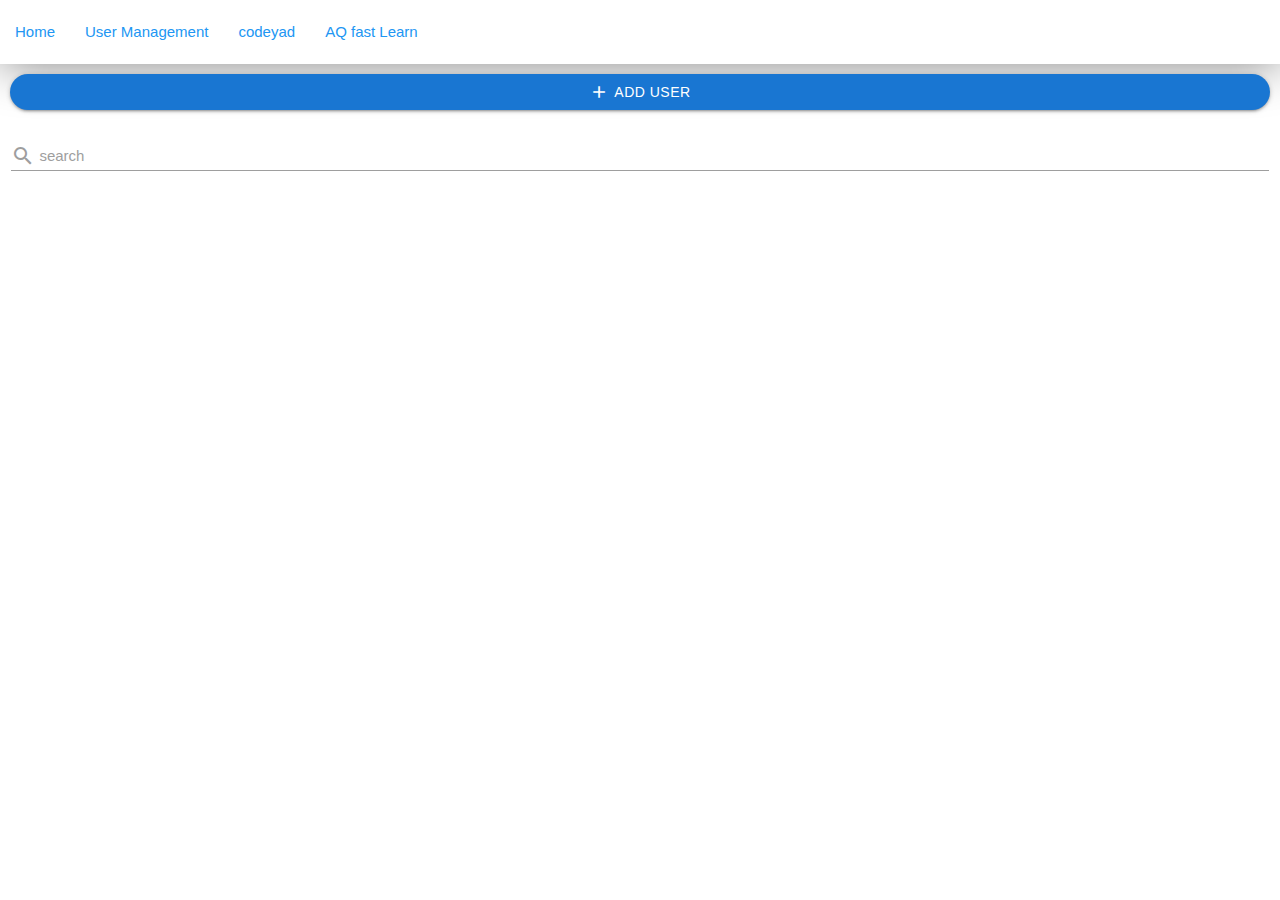
==== users.html @ d87910db "15 may 24" ====
<!DOCTYPE html>
<html lang="en">
<head>
    <meta charset="UTF-8">
    <meta name="viewport" content="width=device-width, initial-scale=1.0">
    <title>my project</title>
    <link rel="stylesheet" href="/assets/materialize/css/materialize.min.css">
    <link rel="stylesheet" href="/assets/css/util.css">
    <link href="https://fonts.googleapis.com/icon?family=Material+Icons" rel="stylesheet">
    <link rel="stylesheet" href="/assets/css/style.css">
</head>
<body>

<!-- ----navbar section ---start------ -->

    <nav class="white z-depth-0 top_navbar">
        <div class="nav-wrapper">
          <a href="#!" class="blue-text hide-on-med-and-up">User Management</a>
          <a href="#" data-target="mobile-demo" class="sidenav-trigger blue-text" ><i class="material-icons">menu</i></a>
          <ul class=" hide-on-med-and-down">
            <li><a href="/" class="blue-text">Home</a></li>
            <li><a href="/users.html" class="blue-text">User Management</a></li>
            <li><a href="https://codeyad.com" class="blue-text">codeyad</a></li>
            <li><a href="https://github.com/shaghayeghvsii/test1" class="blue-text">AQ fast Learn</a></li>
          </ul>
        </div>
      </nav>
    
      <ul class="sidenav" id="mobile-demo">
        <li><div class="user-view">
          <div class="background">
            <img src="/assets/img/office.jpeg" class="w-full">
          </div>
          <a ><img class="circle" src="/assets/img/shaghayegh.jpg"></a>
          <a ><span class="white-text name">shaghayegh veisi</span></a>
          <a ><span class="white-text email">shaghayegh.vsii@gmail.com</span></a>
        </div>
      </li>
        <li><a href="#!"><i class="material-icons">attachment</i>AQ Fast learn</a></li>
        <li><a href="https://codeyad.com"><i class="material-icons">attachment</i>Codeyad</a></li>
        <li><a href="#!">Second Link</a></li>
        <li><div class="divider"></div></li>
        <li><a class="subheader">pages:</a></li>
        <li><a class="waves-effect" href="#!">Home</a></li>
        <li><a class="waves-effect" href="/users.html">User</a></li>
      </ul>

<!-- ----navbar section ---end------ -->



<!-- ----content section ---start------ -->

<section id="top_actions_section">

    <!-- ---add button--- -->

    <div class="p-l-10 p-r-10 p-t-10">
        <button class="waves-effect waves-light btn blue darken-2 p-l-30 p-r-30 w-full rounded_pill flex-c">
            <i class="material-icons m-r-5">add</i>
            Add User
        </button>
    </div>

    <!-- ----search section---- -->
    
    <div class="row">
        <div class="input-field col s12">
            <input id="search" type="text" class="validate">
            <label for="search">
                <i class="material-icons pos-relative top-7">search</i>
                search
            </label> 
        </div>
    </div>

</section>

<!-- ----content section ---end------ -->


    <script src="/assets/materialize/js/materialize.min.js"></script>
    <script src="/assets/js/main.js"></script>
</body>
</html>
---- assets/css/util.css ----
/*[ FONT SIZE ]
///////////////////////////////////////////////////////////
*/
.f-bold{font-weight: bold;}
.fs-1 {font-size: 1px;}
.fs-2 {font-size: 2px;}
.fs-3 {font-size: 3px;}
.fs-4 {font-size: 4px;}
.fs-5 {font-size: 5px;}
.fs-6 {font-size: 6px;}
.fs-7 {font-size: 7px;}
.fs-8 {font-size: 8px;}
.fs-9 {font-size: 9px;}
.fs-10 {font-size: 10px;}
.fs-11 {font-size: 11px;}
.fs-12 {font-size: 12px;}
.fs-13 {font-size: 13px;}
.fs-14 {font-size: 14px;}
.fs-15 {font-size: 15px;}
.fs-16 {font-size: 16px;}
.fs-17 {font-size: 17px;}
.fs-18 {font-size: 18px;}
.fs-19 {font-size: 19px;}
.fs-20 {font-size: 20px;}
.fs-21 {font-size: 21px;}
.fs-22 {font-size: 22px;}
.fs-23 {font-size: 23px;}
.fs-24 {font-size: 24px;}
.fs-25 {font-size: 25px;}
.fs-26 {font-size: 26px;}
.fs-27 {font-size: 27px;}
.fs-28 {font-size: 28px;}
.fs-29 {font-size: 29px;}
.fs-30 {font-size: 30px;}
.fs-31 {font-size: 31px;}
.fs-32 {font-size: 32px;}
.fs-33 {font-size: 33px;}
.fs-34 {font-size: 34px;}
.fs-35 {font-size: 35px;}
.fs-36 {font-size: 36px;}
.fs-37 {font-size: 37px;}
.fs-38 {font-size: 38px;}
.fs-39 {font-size: 39px;}
.fs-40 {font-size: 40px;}
.fs-41 {font-size: 41px;}
.fs-42 {font-size: 42px;}
.fs-43 {font-size: 43px;}
.fs-44 {font-size: 44px;}
.fs-45 {font-size: 45px;}
.fs-46 {font-size: 46px;}
.fs-47 {font-size: 47px;}
.fs-48 {font-size: 48px;}
.fs-49 {font-size: 49px;}
.fs-50 {font-size: 50px;}
.fs-51 {font-size: 51px;}
.fs-52 {font-size: 52px;}
.fs-53 {font-size: 53px;}
.fs-54 {font-size: 54px;}
.fs-55 {font-size: 55px;}
.fs-56 {font-size: 56px;}
.fs-57 {font-size: 57px;}
.fs-58 {font-size: 58px;}
.fs-59 {font-size: 59px;}
.fs-60 {font-size: 60px;}
.fs-61 {font-size: 61px;}
.fs-62 {font-size: 62px;}
.fs-63 {font-size: 63px;}
.fs-64 {font-size: 64px;}
.fs-65 {font-size: 65px;}
.fs-66 {font-size: 66px;}
.fs-67 {font-size: 67px;}
.fs-68 {font-size: 68px;}
.fs-69 {font-size: 69px;}
.fs-70 {font-size: 70px;}
.fs-71 {font-size: 71px;}
.fs-72 {font-size: 72px;}
.fs-73 {font-size: 73px;}
.fs-74 {font-size: 74px;}
.fs-75 {font-size: 75px;}
.fs-76 {font-size: 76px;}
.fs-77 {font-size: 77px;}
.fs-78 {font-size: 78px;}
.fs-79 {font-size: 79px;}
.fs-80 {font-size: 80px;}
.fs-81 {font-size: 81px;}
.fs-82 {font-size: 82px;}
.fs-83 {font-size: 83px;}
.fs-84 {font-size: 84px;}
.fs-85 {font-size: 85px;}
.fs-86 {font-size: 86px;}
.fs-87 {font-size: 87px;}
.fs-88 {font-size: 88px;}
.fs-89 {font-size: 89px;}
.fs-90 {font-size: 90px;}
.fs-91 {font-size: 91px;}
.fs-92 {font-size: 92px;}
.fs-93 {font-size: 93px;}
.fs-94 {font-size: 94px;}
.fs-95 {font-size: 95px;}
.fs-96 {font-size: 96px;}
.fs-97 {font-size: 97px;}
.fs-98 {font-size: 98px;}
.fs-99 {font-size: 99px;}
.fs-100 {font-size: 100px;}
.fs-101 {font-size: 101px;}
.fs-102 {font-size: 102px;}
.fs-103 {font-size: 103px;}
.fs-104 {font-size: 104px;}
.fs-105 {font-size: 105px;}
.fs-106 {font-size: 106px;}
.fs-107 {font-size: 107px;}
.fs-108 {font-size: 108px;}
.fs-109 {font-size: 109px;}
.fs-110 {font-size: 110px;}
.fs-111 {font-size: 111px;}
.fs-112 {font-size: 112px;}
.fs-113 {font-size: 113px;}
.fs-114 {font-size: 114px;}
.fs-115 {font-size: 115px;}
.fs-116 {font-size: 116px;}
.fs-117 {font-size: 117px;}
.fs-118 {font-size: 118px;}
.fs-119 {font-size: 119px;}
.fs-120 {font-size: 120px;}
.fs-121 {font-size: 121px;}
.fs-122 {font-size: 122px;}
.fs-123 {font-size: 123px;}
.fs-124 {font-size: 124px;}
.fs-125 {font-size: 125px;}
.fs-126 {font-size: 126px;}
.fs-127 {font-size: 127px;}
.fs-128 {font-size: 128px;}
.fs-129 {font-size: 129px;}
.fs-130 {font-size: 130px;}
.fs-131 {font-size: 131px;}
.fs-132 {font-size: 132px;}
.fs-133 {font-size: 133px;}
.fs-134 {font-size: 134px;}
.fs-135 {font-size: 135px;}
.fs-136 {font-size: 136px;}
.fs-137 {font-size: 137px;}
.fs-138 {font-size: 138px;}
.fs-139 {font-size: 139px;}
.fs-140 {font-size: 140px;}
.fs-141 {font-size: 141px;}
.fs-142 {font-size: 142px;}
.fs-143 {font-size: 143px;}
.fs-144 {font-size: 144px;}
.fs-145 {font-size: 145px;}
.fs-146 {font-size: 146px;}
.fs-147 {font-size: 147px;}
.fs-148 {font-size: 148px;}
.fs-149 {font-size: 149px;}
.fs-150 {font-size: 150px;}
.fs-151 {font-size: 151px;}
.fs-152 {font-size: 152px;}
.fs-153 {font-size: 153px;}
.fs-154 {font-size: 154px;}
.fs-155 {font-size: 155px;}
.fs-156 {font-size: 156px;}
.fs-157 {font-size: 157px;}
.fs-158 {font-size: 158px;}
.fs-159 {font-size: 159px;}
.fs-160 {font-size: 160px;}
.fs-161 {font-size: 161px;}
.fs-162 {font-size: 162px;}
.fs-163 {font-size: 163px;}
.fs-164 {font-size: 164px;}
.fs-165 {font-size: 165px;}
.fs-166 {font-size: 166px;}
.fs-167 {font-size: 167px;}
.fs-168 {font-size: 168px;}
.fs-169 {font-size: 169px;}
.fs-170 {font-size: 170px;}
.fs-171 {font-size: 171px;}
.fs-172 {font-size: 172px;}
.fs-173 {font-size: 173px;}
.fs-174 {font-size: 174px;}
.fs-175 {font-size: 175px;}
.fs-176 {font-size: 176px;}
.fs-177 {font-size: 177px;}
.fs-178 {font-size: 178px;}
.fs-179 {font-size: 179px;}
.fs-180 {font-size: 180px;}
.fs-181 {font-size: 181px;}
.fs-182 {font-size: 182px;}
.fs-183 {font-size: 183px;}
.fs-184 {font-size: 184px;}
.fs-185 {font-size: 185px;}
.fs-186 {font-size: 186px;}
.fs-187 {font-size: 187px;}
.fs-188 {font-size: 188px;}
.fs-189 {font-size: 189px;}
.fs-190 {font-size: 190px;}
.fs-191 {font-size: 191px;}
.fs-192 {font-size: 192px;}
.fs-193 {font-size: 193px;}
.fs-194 {font-size: 194px;}
.fs-195 {font-size: 195px;}
.fs-196 {font-size: 196px;}
.fs-197 {font-size: 197px;}
.fs-198 {font-size: 198px;}
.fs-199 {font-size: 199px;}
.fs-200 {font-size: 200px;}

/*[ PADDING ]
///////////////////////////////////////////////////////////
*/
.p-all-0{padding: 0 !important;}
.p-all-1{padding: 1px !important;}
.p-all-2{padding: 2px !important;}
.p-all-3{padding: 3px !important;}
.p-all-4{padding: 4px !important;}
.p-all-5{padding: 5px !important;}
.p-all-6{padding: 6px !important;}
.p-all-7{padding: 7px !important;}
.p-all-8{padding: 8px !important;}
.p-all-9{padding: 9px !important;}
.p-t-0 {padding-top: 0px;}
.p-t-1 {padding-top: 1px;}
.p-t-2 {padding-top: 2px;}
.p-t-3 {padding-top: 3px;}
.p-t-4 {padding-top: 4px;}
.p-t-5 {padding-top: 5px;}
.p-t-6 {padding-top: 6px;}
.p-t-7 {padding-top: 7px;}
.p-t-8 {padding-top: 8px;}
.p-t-9 {padding-top: 9px;}
.p-t-10 {padding-top: 10px;}
.p-t-11 {padding-top: 11px;}
.p-t-12 {padding-top: 12px;}
.p-t-13 {padding-top: 13px;}
.p-t-14 {padding-top: 14px;}
.p-t-15 {padding-top: 15px;}
.p-t-16 {padding-top: 16px;}
.p-t-17 {padding-top: 17px;}
.p-t-18 {padding-top: 18px;}
.p-t-19 {padding-top: 19px;}
.p-t-20 {padding-top: 20px;}
.p-t-21 {padding-top: 21px;}
.p-t-22 {padding-top: 22px;}
.p-t-23 {padding-top: 23px;}
.p-t-24 {padding-top: 24px;}
.p-t-25 {padding-top: 25px;}
.p-t-26 {padding-top: 26px;}
.p-t-27 {padding-top: 27px;}
.p-t-28 {padding-top: 28px;}
.p-t-29 {padding-top: 29px;}
.p-t-30 {padding-top: 30px;}
.p-t-31 {padding-top: 31px;}
.p-t-32 {padding-top: 32px;}
.p-t-33 {padding-top: 33px;}
.p-t-34 {padding-top: 34px;}
.p-t-35 {padding-top: 35px;}
.p-t-36 {padding-top: 36px;}
.p-t-37 {padding-top: 37px;}
.p-t-38 {padding-top: 38px;}
.p-t-39 {padding-top: 39px;}
.p-t-40 {padding-top: 40px;}
.p-t-41 {padding-top: 41px;}
.p-t-42 {padding-top: 42px;}
.p-t-43 {padding-top: 43px;}
.p-t-44 {padding-top: 44px;}
.p-t-45 {padding-top: 45px;}
.p-t-46 {padding-top: 46px;}
.p-t-47 {padding-top: 47px;}
.p-t-48 {padding-top: 48px;}
.p-t-49 {padding-top: 49px;}
.p-t-50 {padding-top: 50px;}
.p-t-51 {padding-top: 51px;}
.p-t-52 {padding-top: 52px;}
.p-t-53 {padding-top: 53px;}
.p-t-54 {padding-top: 54px;}
.p-t-55 {padding-top: 55px;}
.p-t-56 {padding-top: 56px;}
.p-t-57 {padding-top: 57px;}
.p-t-58 {padding-top: 58px;}
.p-t-59 {padding-top: 59px;}
.p-t-60 {padding-top: 60px;}
.p-t-61 {padding-top: 61px;}
.p-t-62 {padding-top: 62px;}
.p-t-63 {padding-top: 63px;}
.p-t-64 {padding-top: 64px;}
.p-t-65 {padding-top: 65px;}
.p-t-66 {padding-top: 66px;}
.p-t-67 {padding-top: 67px;}
.p-t-68 {padding-top: 68px;}
.p-t-69 {padding-top: 69px;}
.p-t-70 {padding-top: 70px;}
.p-t-71 {padding-top: 71px;}
.p-t-72 {padding-top: 72px;}
.p-t-73 {padding-top: 73px;}
.p-t-74 {padding-top: 74px;}
.p-t-75 {padding-top: 75px;}
.p-t-76 {padding-top: 76px;}
.p-t-77 {padding-top: 77px;}
.p-t-78 {padding-top: 78px;}
.p-t-79 {padding-top: 79px;}
.p-t-80 {padding-top: 80px;}
.p-t-81 {padding-top: 81px;}
.p-t-82 {padding-top: 82px;}
.p-t-83 {padding-top: 83px;}
.p-t-84 {padding-top: 84px;}
.p-t-85 {padding-top: 85px;}
.p-t-86 {padding-top: 86px;}
.p-t-87 {padding-top: 87px;}
.p-t-88 {padding-top: 88px;}
.p-t-89 {padding-top: 89px;}
.p-t-90 {padding-top: 90px;}
.p-t-91 {padding-top: 91px;}
.p-t-92 {padding-top: 92px;}
.p-t-93 {padding-top: 93px;}
.p-t-94 {padding-top: 94px;}
.p-t-95 {padding-top: 95px;}
.p-t-96 {padding-top: 96px;}
.p-t-97 {padding-top: 97px;}
.p-t-98 {padding-top: 98px;}
.p-t-99 {padding-top: 99px;}
.p-t-100 {padding-top: 100px;}
.p-t-101 {padding-top: 101px;}
.p-t-102 {padding-top: 102px;}
.p-t-103 {padding-top: 103px;}
.p-t-104 {padding-top: 104px;}
.p-t-105 {padding-top: 105px;}
.p-t-106 {padding-top: 106px;}
.p-t-107 {padding-top: 107px;}
.p-t-108 {padding-top: 108px;}
.p-t-109 {padding-top: 109px;}
.p-t-110 {padding-top: 110px;}
.p-t-111 {padding-top: 111px;}
.p-t-112 {padding-top: 112px;}
.p-t-113 {padding-top: 113px;}
.p-t-114 {padding-top: 114px;}
.p-t-115 {padding-top: 115px;}
.p-t-116 {padding-top: 116px;}
.p-t-117 {padding-top: 117px;}
.p-t-118 {padding-top: 118px;}
.p-t-119 {padding-top: 119px;}
.p-t-120 {padding-top: 120px;}
.p-t-121 {padding-top: 121px;}
.p-t-122 {padding-top: 122px;}
.p-t-123 {padding-top: 123px;}
.p-t-124 {padding-top: 124px;}
.p-t-125 {padding-top: 125px;}
.p-t-126 {padding-top: 126px;}
.p-t-127 {padding-top: 127px;}
.p-t-128 {padding-top: 128px;}
.p-t-129 {padding-top: 129px;}
.p-t-130 {padding-top: 130px;}
.p-t-131 {padding-top: 131px;}
.p-t-132 {padding-top: 132px;}
.p-t-133 {padding-top: 133px;}
.p-t-134 {padding-top: 134px;}
.p-t-135 {padding-top: 135px;}
.p-t-136 {padding-top: 136px;}
.p-t-137 {padding-top: 137px;}
.p-t-138 {padding-top: 138px;}
.p-t-139 {padding-top: 139px;}
.p-t-140 {padding-top: 140px;}
.p-t-141 {padding-top: 141px;}
.p-t-142 {padding-top: 142px;}
.p-t-143 {padding-top: 143px;}
.p-t-144 {padding-top: 144px;}
.p-t-145 {padding-top: 145px;}
.p-t-146 {padding-top: 146px;}
.p-t-147 {padding-top: 147px;}
.p-t-148 {padding-top: 148px;}
.p-t-149 {padding-top: 149px;}
.p-t-150 {padding-top: 150px;}
.p-t-151 {padding-top: 151px;}
.p-t-152 {padding-top: 152px;}
.p-t-153 {padding-top: 153px;}
.p-t-154 {padding-top: 154px;}
.p-t-155 {padding-top: 155px;}
.p-t-156 {padding-top: 156px;}
.p-t-157 {padding-top: 157px;}
.p-t-158 {padding-top: 158px;}
.p-t-159 {padding-top: 159px;}
.p-t-160 {padding-top: 160px;}
.p-t-161 {padding-top: 161px;}
.p-t-162 {padding-top: 162px;}
.p-t-163 {padding-top: 163px;}
.p-t-164 {padding-top: 164px;}
.p-t-165 {padding-top: 165px;}
.p-t-166 {padding-top: 166px;}
.p-t-167 {padding-top: 167px;}
.p-t-168 {padding-top: 168px;}
.p-t-169 {padding-top: 169px;}
.p-t-170 {padding-top: 170px;}
.p-t-171 {padding-top: 171px;}
.p-t-172 {padding-top: 172px;}
.p-t-173 {padding-top: 173px;}
.p-t-174 {padding-top: 174px;}
.p-t-175 {padding-top: 175px;}
.p-t-176 {padding-top: 176px;}
.p-t-177 {padding-top: 177px;}
.p-t-178 {padding-top: 178px;}
.p-t-179 {padding-top: 179px;}
.p-t-180 {padding-top: 180px;}
.p-t-181 {padding-top: 181px;}
.p-t-182 {padding-top: 182px;}
.p-t-183 {padding-top: 183px;}
.p-t-184 {padding-top: 184px;}
.p-t-185 {padding-top: 185px;}
.p-t-186 {padding-top: 186px;}
.p-t-187 {padding-top: 187px;}
.p-t-188 {padding-top: 188px;}
.p-t-189 {padding-top: 189px;}
.p-t-190 {padding-top: 190px;}
.p-t-191 {padding-top: 191px;}
.p-t-192 {padding-top: 192px;}
.p-t-193 {padding-top: 193px;}
.p-t-194 {padding-top: 194px;}
.p-t-195 {padding-top: 195px;}
.p-t-196 {padding-top: 196px;}
.p-t-197 {padding-top: 197px;}
.p-t-198 {padding-top: 198px;}
.p-t-199 {padding-top: 199px;}
.p-t-200 {padding-top: 200px;}
.p-t-201 {padding-top: 201px;}
.p-t-202 {padding-top: 202px;}
.p-t-203 {padding-top: 203px;}
.p-t-204 {padding-top: 204px;}
.p-t-205 {padding-top: 205px;}
.p-t-206 {padding-top: 206px;}
.p-t-207 {padding-top: 207px;}
.p-t-208 {padding-top: 208px;}
.p-t-209 {padding-top: 209px;}
.p-t-210 {padding-top: 210px;}
.p-t-211 {padding-top: 211px;}
.p-t-212 {padding-top: 212px;}
.p-t-213 {padding-top: 213px;}
.p-t-214 {padding-top: 214px;}
.p-t-215 {padding-top: 215px;}
.p-t-216 {padding-top: 216px;}
.p-t-217 {padding-top: 217px;}
.p-t-218 {padding-top: 218px;}
.p-t-219 {padding-top: 219px;}
.p-t-220 {padding-top: 220px;}
.p-t-221 {padding-top: 221px;}
.p-t-222 {padding-top: 222px;}
.p-t-223 {padding-top: 223px;}
.p-t-224 {padding-top: 224px;}
.p-t-225 {padding-top: 225px;}
.p-t-226 {padding-top: 226px;}
.p-t-227 {padding-top: 227px;}
.p-t-228 {padding-top: 228px;}
.p-t-229 {padding-top: 229px;}
.p-t-230 {padding-top: 230px;}
.p-t-231 {padding-top: 231px;}
.p-t-232 {padding-top: 232px;}
.p-t-233 {padding-top: 233px;}
.p-t-234 {padding-top: 234px;}
.p-t-235 {padding-top: 235px;}
.p-t-236 {padding-top: 236px;}
.p-t-237 {padding-top: 237px;}
.p-t-238 {padding-top: 238px;}
.p-t-239 {padding-top: 239px;}
.p-t-240 {padding-top: 240px;}
.p-t-241 {padding-top: 241px;}
.p-t-242 {padding-top: 242px;}
.p-t-243 {padding-top: 243px;}
.p-t-244 {padding-top: 244px;}
.p-t-245 {padding-top: 245px;}
.p-t-246 {padding-top: 246px;}
.p-t-247 {padding-top: 247px;}
.p-t-248 {padding-top: 248px;}
.p-t-249 {padding-top: 249px;}
.p-t-250 {padding-top: 250px;}
.p-b-0 {padding-bottom: 0px;}
.p-b-1 {padding-bottom: 1px;}
.p-b-2 {padding-bottom: 2px;}
.p-b-3 {padding-bottom: 3px;}
.p-b-4 {padding-bottom: 4px;}
.p-b-5 {padding-bottom: 5px;}
.p-b-6 {padding-bottom: 6px;}
.p-b-7 {padding-bottom: 7px;}
.p-b-8 {padding-bottom: 8px;}
.p-b-9 {padding-bottom: 9px;}
.p-b-10 {padding-bottom: 10px;}
.p-b-11 {padding-bottom: 11px;}
.p-b-12 {padding-bottom: 12px;}
.p-b-13 {padding-bottom: 13px;}
.p-b-14 {padding-bottom: 14px;}
.p-b-15 {padding-bottom: 15px;}
.p-b-16 {padding-bottom: 16px;}
.p-b-17 {padding-bottom: 17px;}
.p-b-18 {padding-bottom: 18px;}
.p-b-19 {padding-bottom: 19px;}
.p-b-20 {padding-bottom: 20px;}
.p-b-21 {padding-bottom: 21px;}
.p-b-22 {padding-bottom: 22px;}
.p-b-23 {padding-bottom: 23px;}
.p-b-24 {padding-bottom: 24px;}
.p-b-25 {padding-bottom: 25px;}
.p-b-26 {padding-bottom: 26px;}
.p-b-27 {padding-bottom: 27px;}
.p-b-28 {padding-bottom: 28px;}
.p-b-29 {padding-bottom: 29px;}
.p-b-30 {padding-bottom: 30px;}
.p-b-31 {padding-bottom: 31px;}
.p-b-32 {padding-bottom: 32px;}
.p-b-33 {padding-bottom: 33px;}
.p-b-34 {padding-bottom: 34px;}
.p-b-35 {padding-bottom: 35px;}
.p-b-36 {padding-bottom: 36px;}
.p-b-37 {padding-bottom: 37px;}
.p-b-38 {padding-bottom: 38px;}
.p-b-39 {padding-bottom: 39px;}
.p-b-40 {padding-bottom: 40px;}
.p-b-41 {padding-bottom: 41px;}
.p-b-42 {padding-bottom: 42px;}
.p-b-43 {padding-bottom: 43px;}
.p-b-44 {padding-bottom: 44px;}
.p-b-45 {padding-bottom: 45px;}
.p-b-46 {padding-bottom: 46px;}
.p-b-47 {padding-bottom: 47px;}
.p-b-48 {padding-bottom: 48px;}
.p-b-49 {padding-bottom: 49px;}
.p-b-50 {padding-bottom: 50px;}
.p-b-51 {padding-bottom: 51px;}
.p-b-52 {padding-bottom: 52px;}
.p-b-53 {padding-bottom: 53px;}
.p-b-54 {padding-bottom: 54px;}
.p-b-55 {padding-bottom: 55px;}
.p-b-56 {padding-bottom: 56px;}
.p-b-57 {padding-bottom: 57px;}
.p-b-58 {padding-bottom: 58px;}
.p-b-59 {padding-bottom: 59px;}
.p-b-60 {padding-bottom: 60px;}
.p-b-61 {padding-bottom: 61px;}
.p-b-62 {padding-bottom: 62px;}
.p-b-63 {padding-bottom: 63px;}
.p-b-64 {padding-bottom: 64px;}
.p-b-65 {padding-bottom: 65px;}
.p-b-66 {padding-bottom: 66px;}
.p-b-67 {padding-bottom: 67px;}
.p-b-68 {padding-bottom: 68px;}
.p-b-69 {padding-bottom: 69px;}
.p-b-70 {padding-bottom: 70px;}
.p-b-71 {padding-bottom: 71px;}
.p-b-72 {padding-bottom: 72px;}
.p-b-73 {padding-bottom: 73px;}
.p-b-74 {padding-bottom: 74px;}
.p-b-75 {padding-bottom: 75px;}
.p-b-76 {padding-bottom: 76px;}
.p-b-77 {padding-bottom: 77px;}
.p-b-78 {padding-bottom: 78px;}
.p-b-79 {padding-bottom: 79px;}
.p-b-80 {padding-bottom: 80px;}
.p-b-81 {padding-bottom: 81px;}
.p-b-82 {padding-bottom: 82px;}
.p-b-83 {padding-bottom: 83px;}
.p-b-84 {padding-bottom: 84px;}
.p-b-85 {padding-bottom: 85px;}
.p-b-86 {padding-bottom: 86px;}
.p-b-87 {padding-bottom: 87px;}
.p-b-88 {padding-bottom: 88px;}
.p-b-89 {padding-bottom: 89px;}
.p-b-90 {padding-bottom: 90px;}
.p-b-91 {padding-bottom: 91px;}
.p-b-92 {padding-bottom: 92px;}
.p-b-93 {padding-bottom: 93px;}
.p-b-94 {padding-bottom: 94px;}
.p-b-95 {padding-bottom: 95px;}
.p-b-96 {padding-bottom: 96px;}
.p-b-97 {padding-bottom: 97px;}
.p-b-98 {padding-bottom: 98px;}
.p-b-99 {padding-bottom: 99px;}
.p-b-100 {padding-bottom: 100px;}
.p-b-101 {padding-bottom: 101px;}
.p-b-102 {padding-bottom: 102px;}
.p-b-103 {padding-bottom: 103px;}
.p-b-104 {padding-bottom: 104px;}
.p-b-105 {padding-bottom: 105px;}
.p-b-106 {padding-bottom: 106px;}
.p-b-107 {padding-bottom: 107px;}
.p-b-108 {padding-bottom: 108px;}
.p-b-109 {padding-bottom: 109px;}
.p-b-110 {padding-bottom: 110px;}
.p-b-111 {padding-bottom: 111px;}
.p-b-112 {padding-bottom: 112px;}
.p-b-113 {padding-bottom: 113px;}
.p-b-114 {padding-bottom: 114px;}
.p-b-115 {padding-bottom: 115px;}
.p-b-116 {padding-bottom: 116px;}
.p-b-117 {padding-bottom: 117px;}
.p-b-118 {padding-bottom: 118px;}
.p-b-119 {padding-bottom: 119px;}
.p-b-120 {padding-bottom: 120px;}
.p-b-121 {padding-bottom: 121px;}
.p-b-122 {padding-bottom: 122px;}
.p-b-123 {padding-bottom: 123px;}
.p-b-124 {padding-bottom: 124px;}
.p-b-125 {padding-bottom: 125px;}
.p-b-126 {padding-bottom: 126px;}
.p-b-127 {padding-bottom: 127px;}
.p-b-128 {padding-bottom: 128px;}
.p-b-129 {padding-bottom: 129px;}
.p-b-130 {padding-bottom: 130px;}
.p-b-131 {padding-bottom: 131px;}
.p-b-132 {padding-bottom: 132px;}
.p-b-133 {padding-bottom: 133px;}
.p-b-134 {padding-bottom: 134px;}
.p-b-135 {padding-bottom: 135px;}
.p-b-136 {padding-bottom: 136px;}
.p-b-137 {padding-bottom: 137px;}
.p-b-138 {padding-bottom: 138px;}
.p-b-139 {padding-bottom: 139px;}
.p-b-140 {padding-bottom: 140px;}
.p-b-141 {padding-bottom: 141px;}
.p-b-142 {padding-bottom: 142px;}
.p-b-143 {padding-bottom: 143px;}
.p-b-144 {padding-bottom: 144px;}
.p-b-145 {padding-bottom: 145px;}
.p-b-146 {padding-bottom: 146px;}
.p-b-147 {padding-bottom: 147px;}
.p-b-148 {padding-bottom: 148px;}
.p-b-149 {padding-bottom: 149px;}
.p-b-150 {padding-bottom: 150px;}
.p-b-151 {padding-bottom: 151px;}
.p-b-152 {padding-bottom: 152px;}
.p-b-153 {padding-bottom: 153px;}
.p-b-154 {padding-bottom: 154px;}
.p-b-155 {padding-bottom: 155px;}
.p-b-156 {padding-bottom: 156px;}
.p-b-157 {padding-bottom: 157px;}
.p-b-158 {padding-bottom: 158px;}
.p-b-159 {padding-bottom: 159px;}
.p-b-160 {padding-bottom: 160px;}
.p-b-161 {padding-bottom: 161px;}
.p-b-162 {padding-bottom: 162px;}
.p-b-163 {padding-bottom: 163px;}
.p-b-164 {padding-bottom: 164px;}
.p-b-165 {padding-bottom: 165px;}
.p-b-166 {padding-bottom: 166px;}
.p-b-167 {padding-bottom: 167px;}
.p-b-168 {padding-bottom: 168px;}
.p-b-169 {padding-bottom: 169px;}
.p-b-170 {padding-bottom: 170px;}
.p-b-171 {padding-bottom: 171px;}
.p-b-172 {padding-bottom: 172px;}
.p-b-173 {padding-bottom: 173px;}
.p-b-174 {padding-bottom: 174px;}
.p-b-175 {padding-bottom: 175px;}
.p-b-176 {padding-bottom: 176px;}
.p-b-177 {padding-bottom: 177px;}
.p-b-178 {padding-bottom: 178px;}
.p-b-179 {padding-bottom: 179px;}
.p-b-180 {padding-bottom: 180px;}
.p-b-181 {padding-bottom: 181px;}
.p-b-182 {padding-bottom: 182px;}
.p-b-183 {padding-bottom: 183px;}
.p-b-184 {padding-bottom: 184px;}
.p-b-185 {padding-bottom: 185px;}
.p-b-186 {padding-bottom: 186px;}
.p-b-187 {padding-bottom: 187px;}
.p-b-188 {padding-bottom: 188px;}
.p-b-189 {padding-bottom: 189px;}
.p-b-190 {padding-bottom: 190px;}
.p-b-191 {padding-bottom: 191px;}
.p-b-192 {padding-bottom: 192px;}
.p-b-193 {padding-bottom: 193px;}
.p-b-194 {padding-bottom: 194px;}
.p-b-195 {padding-bottom: 195px;}
.p-b-196 {padding-bottom: 196px;}
.p-b-197 {padding-bottom: 197px;}
.p-b-198 {padding-bottom: 198px;}
.p-b-199 {padding-bottom: 199px;}
.p-b-200 {padding-bottom: 200px;}
.p-b-201 {padding-bottom: 201px;}
.p-b-202 {padding-bottom: 202px;}
.p-b-203 {padding-bottom: 203px;}
.p-b-204 {padding-bottom: 204px;}
.p-b-205 {padding-bottom: 205px;}
.p-b-206 {padding-bottom: 206px;}
.p-b-207 {padding-bottom: 207px;}
.p-b-208 {padding-bottom: 208px;}
.p-b-209 {padding-bottom: 209px;}
.p-b-210 {padding-bottom: 210px;}
.p-b-211 {padding-bottom: 211px;}
.p-b-212 {padding-bottom: 212px;}
.p-b-213 {padding-bottom: 213px;}
.p-b-214 {padding-bottom: 214px;}
.p-b-215 {padding-bottom: 215px;}
.p-b-216 {padding-bottom: 216px;}
.p-b-217 {padding-bottom: 217px;}
.p-b-218 {padding-bottom: 218px;}
.p-b-219 {padding-bottom: 219px;}
.p-b-220 {padding-bottom: 220px;}
.p-b-221 {padding-bottom: 221px;}
.p-b-222 {padding-bottom: 222px;}
.p-b-223 {padding-bottom: 223px;}
.p-b-224 {padding-bottom: 224px;}
.p-b-225 {padding-bottom: 225px;}
.p-b-226 {padding-bottom: 226px;}
.p-b-227 {padding-bottom: 227px;}
.p-b-228 {padding-bottom: 228px;}
.p-b-229 {padding-bottom: 229px;}
.p-b-230 {padding-bottom: 230px;}
.p-b-231 {padding-bottom: 231px;}
.p-b-232 {padding-bottom: 232px;}
.p-b-233 {padding-bottom: 233px;}
.p-b-234 {padding-bottom: 234px;}
.p-b-235 {padding-bottom: 235px;}
.p-b-236 {padding-bottom: 236px;}
.p-b-237 {padding-bottom: 237px;}
.p-b-238 {padding-bottom: 238px;}
.p-b-239 {padding-bottom: 239px;}
.p-b-240 {padding-bottom: 240px;}
.p-b-241 {padding-bottom: 241px;}
.p-b-242 {padding-bottom: 242px;}
.p-b-243 {padding-bottom: 243px;}
.p-b-244 {padding-bottom: 244px;}
.p-b-245 {padding-bottom: 245px;}
.p-b-246 {padding-bottom: 246px;}
.p-b-247 {padding-bottom: 247px;}
.p-b-248 {padding-bottom: 248px;}
.p-b-249 {padding-bottom: 249px;}
.p-b-250 {padding-bottom: 250px;}
.p-l-0 {padding-left: 0px;}
.p-l-1 {padding-left: 1px;}
.p-l-2 {padding-left: 2px;}
.p-l-3 {padding-left: 3px;}
.p-l-4 {padding-left: 4px;}
.p-l-5 {padding-left: 5px;}
.p-l-6 {padding-left: 6px;}
.p-l-7 {padding-left: 7px;}
.p-l-8 {padding-left: 8px;}
.p-l-9 {padding-left: 9px;}
.p-l-10 {padding-left: 10px;}
.p-l-11 {padding-left: 11px;}
.p-l-12 {padding-left: 12px;}
.p-l-13 {padding-left: 13px;}
.p-l-14 {padding-left: 14px;}
.p-l-15 {padding-left: 15px;}
.p-l-16 {padding-left: 16px;}
.p-l-17 {padding-left: 17px;}
.p-l-18 {padding-left: 18px;}
.p-l-19 {padding-left: 19px;}
.p-l-20 {padding-left: 20px;}
.p-l-21 {padding-left: 21px;}
.p-l-22 {padding-left: 22px;}
.p-l-23 {padding-left: 23px;}
.p-l-24 {padding-left: 24px;}
.p-l-25 {padding-left: 25px;}
.p-l-26 {padding-left: 26px;}
.p-l-27 {padding-left: 27px;}
.p-l-28 {padding-left: 28px;}
.p-l-29 {padding-left: 29px;}
.p-l-30 {padding-left: 30px;}
.p-l-31 {padding-left: 31px;}
.p-l-32 {padding-left: 32px;}
.p-l-33 {padding-left: 33px;}
.p-l-34 {padding-left: 34px;}
.p-l-35 {padding-left: 35px;}
.p-l-36 {padding-left: 36px;}
.p-l-37 {padding-left: 37px;}
.p-l-38 {padding-left: 38px;}
.p-l-39 {padding-left: 39px;}
.p-l-40 {padding-left: 40px;}
.p-l-41 {padding-left: 41px;}
.p-l-42 {padding-left: 42px;}
.p-l-43 {padding-left: 43px;}
.p-l-44 {padding-left: 44px;}
.p-l-45 {padding-left: 45px;}
.p-l-46 {padding-left: 46px;}
.p-l-47 {padding-left: 47px;}
.p-l-48 {padding-left: 48px;}
.p-l-49 {padding-left: 49px;}
.p-l-50 {padding-left: 50px;}
.p-l-51 {padding-left: 51px;}
.p-l-52 {padding-left: 52px;}
.p-l-53 {padding-left: 53px;}
.p-l-54 {padding-left: 54px;}
.p-l-55 {padding-left: 55px;}
.p-l-56 {padding-left: 56px;}
.p-l-57 {padding-left: 57px;}
.p-l-58 {padding-left: 58px;}
.p-l-59 {padding-left: 59px;}
.p-l-60 {padding-left: 60px;}
.p-l-61 {padding-left: 61px;}
.p-l-62 {padding-left: 62px;}
.p-l-63 {padding-left: 63px;}
.p-l-64 {padding-left: 64px;}
.p-l-65 {padding-left: 65px;}
.p-l-66 {padding-left: 66px;}
.p-l-67 {padding-left: 67px;}
.p-l-68 {padding-left: 68px;}
.p-l-69 {padding-left: 69px;}
.p-l-70 {padding-left: 70px;}
.p-l-71 {padding-left: 71px;}
.p-l-72 {padding-left: 72px;}
.p-l-73 {padding-left: 73px;}
.p-l-74 {padding-left: 74px;}
.p-l-75 {padding-left: 75px;}
.p-l-76 {padding-left: 76px;}
.p-l-77 {padding-left: 77px;}
.p-l-78 {padding-left: 78px;}
.p-l-79 {padding-left: 79px;}
.p-l-80 {padding-left: 80px;}
.p-l-81 {padding-left: 81px;}
.p-l-82 {padding-left: 82px;}
.p-l-83 {padding-left: 83px;}
.p-l-84 {padding-left: 84px;}
.p-l-85 {padding-left: 85px;}
.p-l-86 {padding-left: 86px;}
.p-l-87 {padding-left: 87px;}
.p-l-88 {padding-left: 88px;}
.p-l-89 {padding-left: 89px;}
.p-l-90 {padding-left: 90px;}
.p-l-91 {padding-left: 91px;}
.p-l-92 {padding-left: 92px;}
.p-l-93 {padding-left: 93px;}
.p-l-94 {padding-left: 94px;}
.p-l-95 {padding-left: 95px;}
.p-l-96 {padding-left: 96px;}
.p-l-97 {padding-left: 97px;}
.p-l-98 {padding-left: 98px;}
.p-l-99 {padding-left: 99px;}
.p-l-100 {padding-left: 100px;}
.p-l-101 {padding-left: 101px;}
.p-l-102 {padding-left: 102px;}
.p-l-103 {padding-left: 103px;}
.p-l-104 {padding-left: 104px;}
.p-l-105 {padding-left: 105px;}
.p-l-106 {padding-left: 106px;}
.p-l-107 {padding-left: 107px;}
.p-l-108 {padding-left: 108px;}
.p-l-109 {padding-left: 109px;}
.p-l-110 {padding-left: 110px;}
.p-l-111 {padding-left: 111px;}
.p-l-112 {padding-left: 112px;}
.p-l-113 {padding-left: 113px;}
.p-l-114 {padding-left: 114px;}
.p-l-115 {padding-left: 115px;}
.p-l-116 {padding-left: 116px;}
.p-l-117 {padding-left: 117px;}
.p-l-118 {padding-left: 118px;}
.p-l-119 {padding-left: 119px;}
.p-l-120 {padding-left: 120px;}
.p-l-121 {padding-left: 121px;}
.p-l-122 {padding-left: 122px;}
.p-l-123 {padding-left: 123px;}
.p-l-124 {padding-left: 124px;}
.p-l-125 {padding-left: 125px;}
.p-l-126 {padding-left: 126px;}
.p-l-127 {padding-left: 127px;}
.p-l-128 {padding-left: 128px;}
.p-l-129 {padding-left: 129px;}
.p-l-130 {padding-left: 130px;}
.p-l-131 {padding-left: 131px;}
.p-l-132 {padding-left: 132px;}
.p-l-133 {padding-left: 133px;}
.p-l-134 {padding-left: 134px;}
.p-l-135 {padding-left: 135px;}
.p-l-136 {padding-left: 136px;}
.p-l-137 {padding-left: 137px;}
.p-l-138 {padding-left: 138px;}
.p-l-139 {padding-left: 139px;}
.p-l-140 {padding-left: 140px;}
.p-l-141 {padding-left: 141px;}
.p-l-142 {padding-left: 142px;}
.p-l-143 {padding-left: 143px;}
.p-l-144 {padding-left: 144px;}
.p-l-145 {padding-left: 145px;}
.p-l-146 {padding-left: 146px;}
.p-l-147 {padding-left: 147px;}
.p-l-148 {padding-left: 148px;}
.p-l-149 {padding-left: 149px;}
.p-l-150 {padding-left: 150px;}
.p-l-151 {padding-left: 151px;}
.p-l-152 {padding-left: 152px;}
.p-l-153 {padding-left: 153px;}
.p-l-154 {padding-left: 154px;}
.p-l-155 {padding-left: 155px;}
.p-l-156 {padding-left: 156px;}
.p-l-157 {padding-left: 157px;}
.p-l-158 {padding-left: 158px;}
.p-l-159 {padding-left: 159px;}
.p-l-160 {padding-left: 160px;}
.p-l-161 {padding-left: 161px;}
.p-l-162 {padding-left: 162px;}
.p-l-163 {padding-left: 163px;}
.p-l-164 {padding-left: 164px;}
.p-l-165 {padding-left: 165px;}
.p-l-166 {padding-left: 166px;}
.p-l-167 {padding-left: 167px;}
.p-l-168 {padding-left: 168px;}
.p-l-169 {padding-left: 169px;}
.p-l-170 {padding-left: 170px;}
.p-l-171 {padding-left: 171px;}
.p-l-172 {padding-left: 172px;}
.p-l-173 {padding-left: 173px;}
.p-l-174 {padding-left: 174px;}
.p-l-175 {padding-left: 175px;}
.p-l-176 {padding-left: 176px;}
.p-l-177 {padding-left: 177px;}
.p-l-178 {padding-left: 178px;}
.p-l-179 {padding-left: 179px;}
.p-l-180 {padding-left: 180px;}
.p-l-181 {padding-left: 181px;}
.p-l-182 {padding-left: 182px;}
.p-l-183 {padding-left: 183px;}
.p-l-184 {padding-left: 184px;}
.p-l-185 {padding-left: 185px;}
.p-l-186 {padding-left: 186px;}
.p-l-187 {padding-left: 187px;}
.p-l-188 {padding-left: 188px;}
.p-l-189 {padding-left: 189px;}
.p-l-190 {padding-left: 190px;}
.p-l-191 {padding-left: 191px;}
.p-l-192 {padding-left: 192px;}
.p-l-193 {padding-left: 193px;}
.p-l-194 {padding-left: 194px;}
.p-l-195 {padding-left: 195px;}
.p-l-196 {padding-left: 196px;}
.p-l-197 {padding-left: 197px;}
.p-l-198 {padding-left: 198px;}
.p-l-199 {padding-left: 199px;}
.p-l-200 {padding-left: 200px;}
.p-l-201 {padding-left: 201px;}
.p-l-202 {padding-left: 202px;}
.p-l-203 {padding-left: 203px;}
.p-l-204 {padding-left: 204px;}
.p-l-205 {padding-left: 205px;}
.p-l-206 {padding-left: 206px;}
.p-l-207 {padding-left: 207px;}
.p-l-208 {padding-left: 208px;}
.p-l-209 {padding-left: 209px;}
.p-l-210 {padding-left: 210px;}
.p-l-211 {padding-left: 211px;}
.p-l-212 {padding-left: 212px;}
.p-l-213 {padding-left: 213px;}
.p-l-214 {padding-left: 214px;}
.p-l-215 {padding-left: 215px;}
.p-l-216 {padding-left: 216px;}
.p-l-217 {padding-left: 217px;}
.p-l-218 {padding-left: 218px;}
.p-l-219 {padding-left: 219px;}
.p-l-220 {padding-left: 220px;}
.p-l-221 {padding-left: 221px;}
.p-l-222 {padding-left: 222px;}
.p-l-223 {padding-left: 223px;}
.p-l-224 {padding-left: 224px;}
.p-l-225 {padding-left: 225px;}
.p-l-226 {padding-left: 226px;}
.p-l-227 {padding-left: 227px;}
.p-l-228 {padding-left: 228px;}
.p-l-229 {padding-left: 229px;}
.p-l-230 {padding-left: 230px;}
.p-l-231 {padding-left: 231px;}
.p-l-232 {padding-left: 232px;}
.p-l-233 {padding-left: 233px;}
.p-l-234 {padding-left: 234px;}
.p-l-235 {padding-left: 235px;}
.p-l-236 {padding-left: 236px;}
.p-l-237 {padding-left: 237px;}
.p-l-238 {padding-left: 238px;}
.p-l-239 {padding-left: 239px;}
.p-l-240 {padding-left: 240px;}
.p-l-241 {padding-left: 241px;}
.p-l-242 {padding-left: 242px;}
.p-l-243 {padding-left: 243px;}
.p-l-244 {padding-left: 244px;}
.p-l-245 {padding-left: 245px;}
.p-l-246 {padding-left: 246px;}
.p-l-247 {padding-left: 247px;}
.p-l-248 {padding-left: 248px;}
.p-l-249 {padding-left: 249px;}
.p-l-250 {padding-left: 250px;}
.p-r-0 {padding-right: 0px;}
.p-r-1 {padding-right: 1px;}
.p-r-2 {padding-right: 2px;}
.p-r-3 {padding-right: 3px;}
.p-r-4 {padding-right: 4px;}
.p-r-5 {padding-right: 5px;}
.p-r-6 {padding-right: 6px;}
.p-r-7 {padding-right: 7px;}
.p-r-8 {padding-right: 8px;}
.p-r-9 {padding-right: 9px;}
.p-r-10 {padding-right: 10px;}
.p-r-11 {padding-right: 11px;}
.p-r-12 {padding-right: 12px;}
.p-r-13 {padding-right: 13px;}
.p-r-14 {padding-right: 14px;}
.p-r-15 {padding-right: 15px;}
.p-r-16 {padding-right: 16px;}
.p-r-17 {padding-right: 17px;}
.p-r-18 {padding-right: 18px;}
.p-r-19 {padding-right: 19px;}
.p-r-20 {padding-right: 20px;}
.p-r-21 {padding-right: 21px;}
.p-r-22 {padding-right: 22px;}
.p-r-23 {padding-right: 23px;}
.p-r-24 {padding-right: 24px;}
.p-r-25 {padding-right: 25px;}
.p-r-26 {padding-right: 26px;}
.p-r-27 {padding-right: 27px;}
.p-r-28 {padding-right: 28px;}
.p-r-29 {padding-right: 29px;}
.p-r-30 {padding-right: 30px;}
.p-r-31 {padding-right: 31px;}
.p-r-32 {padding-right: 32px;}
.p-r-33 {padding-right: 33px;}
.p-r-34 {padding-right: 34px;}
.p-r-35 {padding-right: 35px;}
.p-r-36 {padding-right: 36px;}
.p-r-37 {padding-right: 37px;}
.p-r-38 {padding-right: 38px;}
.p-r-39 {padding-right: 39px;}
.p-r-40 {padding-right: 40px;}
.p-r-41 {padding-right: 41px;}
.p-r-42 {padding-right: 42px;}
.p-r-43 {padding-right: 43px;}
.p-r-44 {padding-right: 44px;}
.p-r-45 {padding-right: 45px;}
.p-r-46 {padding-right: 46px;}
.p-r-47 {padding-right: 47px;}
.p-r-48 {padding-right: 48px;}
.p-r-49 {padding-right: 49px;}
.p-r-50 {padding-right: 50px;}
.p-r-51 {padding-right: 51px;}
.p-r-52 {padding-right: 52px;}
.p-r-53 {padding-right: 53px;}
.p-r-54 {padding-right: 54px;}
.p-r-55 {padding-right: 55px;}
.p-r-56 {padding-right: 56px;}
.p-r-57 {padding-right: 57px;}
.p-r-58 {padding-right: 58px;}
.p-r-59 {padding-right: 59px;}
.p-r-60 {padding-right: 60px;}
.p-r-61 {padding-right: 61px;}
.p-r-62 {padding-right: 62px;}
.p-r-63 {padding-right: 63px;}
.p-r-64 {padding-right: 64px;}
.p-r-65 {padding-right: 65px;}
.p-r-66 {padding-right: 66px;}
.p-r-67 {padding-right: 67px;}
.p-r-68 {padding-right: 68px;}
.p-r-69 {padding-right: 69px;}
.p-r-70 {padding-right: 70px;}
.p-r-71 {padding-right: 71px;}
.p-r-72 {padding-right: 72px;}
.p-r-73 {padding-right: 73px;}
.p-r-74 {padding-right: 74px;}
.p-r-75 {padding-right: 75px;}
.p-r-76 {padding-right: 76px;}
.p-r-77 {padding-right: 77px;}
.p-r-78 {padding-right: 78px;}
.p-r-79 {padding-right: 79px;}
.p-r-80 {padding-right: 80px;}
.p-r-81 {padding-right: 81px;}
.p-r-82 {padding-right: 82px;}
.p-r-83 {padding-right: 83px;}
.p-r-84 {padding-right: 84px;}
.p-r-85 {padding-right: 85px;}
.p-r-86 {padding-right: 86px;}
.p-r-87 {padding-right: 87px;}
.p-r-88 {padding-right: 88px;}
.p-r-89 {padding-right: 89px;}
.p-r-90 {padding-right: 90px;}
.p-r-91 {padding-right: 91px;}
.p-r-92 {padding-right: 92px;}
.p-r-93 {padding-right: 93px;}
.p-r-94 {padding-right: 94px;}
.p-r-95 {padding-right: 95px;}
.p-r-96 {padding-right: 96px;}
.p-r-97 {padding-right: 97px;}
.p-r-98 {padding-right: 98px;}
.p-r-99 {padding-right: 99px;}
.p-r-100 {padding-right: 100px;}
.p-r-101 {padding-right: 101px;}
.p-r-102 {padding-right: 102px;}
.p-r-103 {padding-right: 103px;}
.p-r-104 {padding-right: 104px;}
.p-r-105 {padding-right: 105px;}
.p-r-106 {padding-right: 106px;}
.p-r-107 {padding-right: 107px;}
.p-r-108 {padding-right: 108px;}
.p-r-109 {padding-right: 109px;}
.p-r-110 {padding-right: 110px;}
.p-r-111 {padding-right: 111px;}
.p-r-112 {padding-right: 112px;}
.p-r-113 {padding-right: 113px;}
.p-r-114 {padding-right: 114px;}
.p-r-115 {padding-right: 115px;}
.p-r-116 {padding-right: 116px;}
.p-r-117 {padding-right: 117px;}
.p-r-118 {padding-right: 118px;}
.p-r-119 {padding-right: 119px;}
.p-r-120 {padding-right: 120px;}
.p-r-121 {padding-right: 121px;}
.p-r-122 {padding-right: 122px;}
.p-r-123 {padding-right: 123px;}
.p-r-124 {padding-right: 124px;}
.p-r-125 {padding-right: 125px;}
.p-r-126 {padding-right: 126px;}
.p-r-127 {padding-right: 127px;}
.p-r-128 {padding-right: 128px;}
.p-r-129 {padding-right: 129px;}
.p-r-130 {padding-right: 130px;}
.p-r-131 {padding-right: 131px;}
.p-r-132 {padding-right: 132px;}
.p-r-133 {padding-right: 133px;}
.p-r-134 {padding-right: 134px;}
.p-r-135 {padding-right: 135px;}
.p-r-136 {padding-right: 136px;}
.p-r-137 {padding-right: 137px;}
.p-r-138 {padding-right: 138px;}
.p-r-139 {padding-right: 139px;}
.p-r-140 {padding-right: 140px;}
.p-r-141 {padding-right: 141px;}
.p-r-142 {padding-right: 142px;}
.p-r-143 {padding-right: 143px;}
.p-r-144 {padding-right: 144px;}
.p-r-145 {padding-right: 145px;}
.p-r-146 {padding-right: 146px;}
.p-r-147 {padding-right: 147px;}
.p-r-148 {padding-right: 148px;}
.p-r-149 {padding-right: 149px;}
.p-r-150 {padding-right: 150px;}
.p-r-151 {padding-right: 151px;}
.p-r-152 {padding-right: 152px;}
.p-r-153 {padding-right: 153px;}
.p-r-154 {padding-right: 154px;}
.p-r-155 {padding-right: 155px;}
.p-r-156 {padding-right: 156px;}
.p-r-157 {padding-right: 157px;}
.p-r-158 {padding-right: 158px;}
.p-r-159 {padding-right: 159px;}
.p-r-160 {padding-right: 160px;}
.p-r-161 {padding-right: 161px;}
.p-r-162 {padding-right: 162px;}
.p-r-163 {padding-right: 163px;}
.p-r-164 {padding-right: 164px;}
.p-r-165 {padding-right: 165px;}
.p-r-166 {padding-right: 166px;}
.p-r-167 {padding-right: 167px;}
.p-r-168 {padding-right: 168px;}
.p-r-169 {padding-right: 169px;}
.p-r-170 {padding-right: 170px;}
.p-r-171 {padding-right: 171px;}
.p-r-172 {padding-right: 172px;}
.p-r-173 {padding-right: 173px;}
.p-r-174 {padding-right: 174px;}
.p-r-175 {padding-right: 175px;}
.p-r-176 {padding-right: 176px;}
.p-r-177 {padding-right: 177px;}
.p-r-178 {padding-right: 178px;}
.p-r-179 {padding-right: 179px;}
.p-r-180 {padding-right: 180px;}
.p-r-181 {padding-right: 181px;}
.p-r-182 {padding-right: 182px;}
.p-r-183 {padding-right: 183px;}
.p-r-184 {padding-right: 184px;}
.p-r-185 {padding-right: 185px;}
.p-r-186 {padding-right: 186px;}
.p-r-187 {padding-right: 187px;}
.p-r-188 {padding-right: 188px;}
.p-r-189 {padding-right: 189px;}
.p-r-190 {padding-right: 190px;}
.p-r-191 {padding-right: 191px;}
.p-r-192 {padding-right: 192px;}
.p-r-193 {padding-right: 193px;}
.p-r-194 {padding-right: 194px;}
.p-r-195 {padding-right: 195px;}
.p-r-196 {padding-right: 196px;}
.p-r-197 {padding-right: 197px;}
.p-r-198 {padding-right: 198px;}
.p-r-199 {padding-right: 199px;}
.p-r-200 {padding-right: 200px;}
.p-r-201 {padding-right: 201px;}
.p-r-202 {padding-right: 202px;}
.p-r-203 {padding-right: 203px;}
.p-r-204 {padding-right: 204px;}
.p-r-205 {padding-right: 205px;}
.p-r-206 {padding-right: 206px;}
.p-r-207 {padding-right: 207px;}
.p-r-208 {padding-right: 208px;}
.p-r-209 {padding-right: 209px;}
.p-r-210 {padding-right: 210px;}
.p-r-211 {padding-right: 211px;}
.p-r-212 {padding-right: 212px;}
.p-r-213 {padding-right: 213px;}
.p-r-214 {padding-right: 214px;}
.p-r-215 {padding-right: 215px;}
.p-r-216 {padding-right: 216px;}
.p-r-217 {padding-right: 217px;}
.p-r-218 {padding-right: 218px;}
.p-r-219 {padding-right: 219px;}
.p-r-220 {padding-right: 220px;}
.p-r-221 {padding-right: 221px;}
.p-r-222 {padding-right: 222px;}
.p-r-223 {padding-right: 223px;}
.p-r-224 {padding-right: 224px;}
.p-r-225 {padding-right: 225px;}
.p-r-226 {padding-right: 226px;}
.p-r-227 {padding-right: 227px;}
.p-r-228 {padding-right: 228px;}
.p-r-229 {padding-right: 229px;}
.p-r-230 {padding-right: 230px;}
.p-r-231 {padding-right: 231px;}
.p-r-232 {padding-right: 232px;}
.p-r-233 {padding-right: 233px;}
.p-r-234 {padding-right: 234px;}
.p-r-235 {padding-right: 235px;}
.p-r-236 {padding-right: 236px;}
.p-r-237 {padding-right: 237px;}
.p-r-238 {padding-right: 238px;}
.p-r-239 {padding-right: 239px;}
.p-r-240 {padding-right: 240px;}
.p-r-241 {padding-right: 241px;}
.p-r-242 {padding-right: 242px;}
.p-r-243 {padding-right: 243px;}
.p-r-244 {padding-right: 244px;}
.p-r-245 {padding-right: 245px;}
.p-r-246 {padding-right: 246px;}
.p-r-247 {padding-right: 247px;}
.p-r-248 {padding-right: 248px;}
.p-r-249 {padding-right: 249px;}
.p-r-250 {padding-right: 250px;}

/*[ MARGIN ]
///////////////////////////////////////////////////////////
*/
.m-t-0 {margin-top: 0px;}
.m-t-1 {margin-top: 1px;}
.m-t-2 {margin-top: 2px;}
.m-t-3 {margin-top: 3px;}
.m-t-4 {margin-top: 4px;}
.m-t-5 {margin-top: 5px;}
.m-t-6 {margin-top: 6px;}
.m-t-7 {margin-top: 7px;}
.m-t-8 {margin-top: 8px;}
.m-t-9 {margin-top: 9px;}
.m-t-10 {margin-top: 10px;}
.m-t-11 {margin-top: 11px;}
.m-t-12 {margin-top: 12px;}
.m-t-13 {margin-top: 13px;}
.m-t-14 {margin-top: 14px;}
.m-t-15 {margin-top: 15px;}
.m-t-16 {margin-top: 16px;}
.m-t-17 {margin-top: 17px;}
.m-t-18 {margin-top: 18px;}
.m-t-19 {margin-top: 19px;}
.m-t-20 {margin-top: 20px;}
.m-t-21 {margin-top: 21px;}
.m-t-22 {margin-top: 22px;}
.m-t-23 {margin-top: 23px;}
.m-t-24 {margin-top: 24px;}
.m-t-25 {margin-top: 25px;}
.m-t-26 {margin-top: 26px;}
.m-t-27 {margin-top: 27px;}
.m-t-28 {margin-top: 28px;}
.m-t-29 {margin-top: 29px;}
.m-t-30 {margin-top: 30px;}
.m-t-31 {margin-top: 31px;}
.m-t-32 {margin-top: 32px;}
.m-t-33 {margin-top: 33px;}
.m-t-34 {margin-top: 34px;}
.m-t-35 {margin-top: 35px;}
.m-t-36 {margin-top: 36px;}
.m-t-37 {margin-top: 37px;}
.m-t-38 {margin-top: 38px;}
.m-t-39 {margin-top: 39px;}
.m-t-40 {margin-top: 40px;}
.m-t-41 {margin-top: 41px;}
.m-t-42 {margin-top: 42px;}
.m-t-43 {margin-top: 43px;}
.m-t-44 {margin-top: 44px;}
.m-t-45 {margin-top: 45px;}
.m-t-46 {margin-top: 46px;}
.m-t-47 {margin-top: 47px;}
.m-t-48 {margin-top: 48px;}
.m-t-49 {margin-top: 49px;}
.m-t-50 {margin-top: 50px;}
.m-t-51 {margin-top: 51px;}
.m-t-52 {margin-top: 52px;}
.m-t-53 {margin-top: 53px;}
.m-t-54 {margin-top: 54px;}
.m-t-55 {margin-top: 55px;}
.m-t-56 {margin-top: 56px;}
.m-t-57 {margin-top: 57px;}
.m-t-58 {margin-top: 58px;}
.m-t-59 {margin-top: 59px;}
.m-t-60 {margin-top: 60px;}
.m-t-61 {margin-top: 61px;}
.m-t-62 {margin-top: 62px;}
.m-t-63 {margin-top: 63px;}
.m-t-64 {margin-top: 64px;}
.m-t-65 {margin-top: 65px;}
.m-t-66 {margin-top: 66px;}
.m-t-67 {margin-top: 67px;}
.m-t-68 {margin-top: 68px;}
.m-t-69 {margin-top: 69px;}
.m-t-70 {margin-top: 70px;}
.m-t-71 {margin-top: 71px;}
.m-t-72 {margin-top: 72px;}
.m-t-73 {margin-top: 73px;}
.m-t-74 {margin-top: 74px;}
.m-t-75 {margin-top: 75px;}
.m-t-76 {margin-top: 76px;}
.m-t-77 {margin-top: 77px;}
.m-t-78 {margin-top: 78px;}
.m-t-79 {margin-top: 79px;}
.m-t-80 {margin-top: 80px;}
.m-t-81 {margin-top: 81px;}
.m-t-82 {margin-top: 82px;}
.m-t-83 {margin-top: 83px;}
.m-t-84 {margin-top: 84px;}
.m-t-85 {margin-top: 85px;}
.m-t-86 {margin-top: 86px;}
.m-t-87 {margin-top: 87px;}
.m-t-88 {margin-top: 88px;}
.m-t-89 {margin-top: 89px;}
.m-t-90 {margin-top: 90px;}
.m-t-91 {margin-top: 91px;}
.m-t-92 {margin-top: 92px;}
.m-t-93 {margin-top: 93px;}
.m-t-94 {margin-top: 94px;}
.m-t-95 {margin-top: 95px;}
.m-t-96 {margin-top: 96px;}
.m-t-97 {margin-top: 97px;}
.m-t-98 {margin-top: 98px;}
.m-t-99 {margin-top: 99px;}
.m-t-100 {margin-top: 100px;}
.m-t-101 {margin-top: 101px;}
.m-t-102 {margin-top: 102px;}
.m-t-103 {margin-top: 103px;}
.m-t-104 {margin-top: 104px;}
.m-t-105 {margin-top: 105px;}
.m-t-106 {margin-top: 106px;}
.m-t-107 {margin-top: 107px;}
.m-t-108 {margin-top: 108px;}
.m-t-109 {margin-top: 109px;}
.m-t-110 {margin-top: 110px;}
.m-t-111 {margin-top: 111px;}
.m-t-112 {margin-top: 112px;}
.m-t-113 {margin-top: 113px;}
.m-t-114 {margin-top: 114px;}
.m-t-115 {margin-top: 115px;}
.m-t-116 {margin-top: 116px;}
.m-t-117 {margin-top: 117px;}
.m-t-118 {margin-top: 118px;}
.m-t-119 {margin-top: 119px;}
.m-t-120 {margin-top: 120px;}
.m-t-121 {margin-top: 121px;}
.m-t-122 {margin-top: 122px;}
.m-t-123 {margin-top: 123px;}
.m-t-124 {margin-top: 124px;}
.m-t-125 {margin-top: 125px;}
.m-t-126 {margin-top: 126px;}
.m-t-127 {margin-top: 127px;}
.m-t-128 {margin-top: 128px;}
.m-t-129 {margin-top: 129px;}
.m-t-130 {margin-top: 130px;}
.m-t-131 {margin-top: 131px;}
.m-t-132 {margin-top: 132px;}
.m-t-133 {margin-top: 133px;}
.m-t-134 {margin-top: 134px;}
.m-t-135 {margin-top: 135px;}
.m-t-136 {margin-top: 136px;}
.m-t-137 {margin-top: 137px;}
.m-t-138 {margin-top: 138px;}
.m-t-139 {margin-top: 139px;}
.m-t-140 {margin-top: 140px;}
.m-t-141 {margin-top: 141px;}
.m-t-142 {margin-top: 142px;}
.m-t-143 {margin-top: 143px;}
.m-t-144 {margin-top: 144px;}
.m-t-145 {margin-top: 145px;}
.m-t-146 {margin-top: 146px;}
.m-t-147 {margin-top: 147px;}
.m-t-148 {margin-top: 148px;}
.m-t-149 {margin-top: 149px;}
.m-t-150 {margin-top: 150px;}
.m-t-151 {margin-top: 151px;}
.m-t-152 {margin-top: 152px;}
.m-t-153 {margin-top: 153px;}
.m-t-154 {margin-top: 154px;}
.m-t-155 {margin-top: 155px;}
.m-t-156 {margin-top: 156px;}
.m-t-157 {margin-top: 157px;}
.m-t-158 {margin-top: 158px;}
.m-t-159 {margin-top: 159px;}
.m-t-160 {margin-top: 160px;}
.m-t-161 {margin-top: 161px;}
.m-t-162 {margin-top: 162px;}
.m-t-163 {margin-top: 163px;}
.m-t-164 {margin-top: 164px;}
.m-t-165 {margin-top: 165px;}
.m-t-166 {margin-top: 166px;}
.m-t-167 {margin-top: 167px;}
.m-t-168 {margin-top: 168px;}
.m-t-169 {margin-top: 169px;}
.m-t-170 {margin-top: 170px;}
.m-t-171 {margin-top: 171px;}
.m-t-172 {margin-top: 172px;}
.m-t-173 {margin-top: 173px;}
.m-t-174 {margin-top: 174px;}
.m-t-175 {margin-top: 175px;}
.m-t-176 {margin-top: 176px;}
.m-t-177 {margin-top: 177px;}
.m-t-178 {margin-top: 178px;}
.m-t-179 {margin-top: 179px;}
.m-t-180 {margin-top: 180px;}
.m-t-181 {margin-top: 181px;}
.m-t-182 {margin-top: 182px;}
.m-t-183 {margin-top: 183px;}
.m-t-184 {margin-top: 184px;}
.m-t-185 {margin-top: 185px;}
.m-t-186 {margin-top: 186px;}
.m-t-187 {margin-top: 187px;}
.m-t-188 {margin-top: 188px;}
.m-t-189 {margin-top: 189px;}
.m-t-190 {margin-top: 190px;}
.m-t-191 {margin-top: 191px;}
.m-t-192 {margin-top: 192px;}
.m-t-193 {margin-top: 193px;}
.m-t-194 {margin-top: 194px;}
.m-t-195 {margin-top: 195px;}
.m-t-196 {margin-top: 196px;}
.m-t-197 {margin-top: 197px;}
.m-t-198 {margin-top: 198px;}
.m-t-199 {margin-top: 199px;}
.m-t-200 {margin-top: 200px;}
.m-t-201 {margin-top: 201px;}
.m-t-202 {margin-top: 202px;}
.m-t-203 {margin-top: 203px;}
.m-t-204 {margin-top: 204px;}
.m-t-205 {margin-top: 205px;}
.m-t-206 {margin-top: 206px;}
.m-t-207 {margin-top: 207px;}
.m-t-208 {margin-top: 208px;}
.m-t-209 {margin-top: 209px;}
.m-t-210 {margin-top: 210px;}
.m-t-211 {margin-top: 211px;}
.m-t-212 {margin-top: 212px;}
.m-t-213 {margin-top: 213px;}
.m-t-214 {margin-top: 214px;}
.m-t-215 {margin-top: 215px;}
.m-t-216 {margin-top: 216px;}
.m-t-217 {margin-top: 217px;}
.m-t-218 {margin-top: 218px;}
.m-t-219 {margin-top: 219px;}
.m-t-220 {margin-top: 220px;}
.m-t-221 {margin-top: 221px;}
.m-t-222 {margin-top: 222px;}
.m-t-223 {margin-top: 223px;}
.m-t-224 {margin-top: 224px;}
.m-t-225 {margin-top: 225px;}
.m-t-226 {margin-top: 226px;}
.m-t-227 {margin-top: 227px;}
.m-t-228 {margin-top: 228px;}
.m-t-229 {margin-top: 229px;}
.m-t-230 {margin-top: 230px;}
.m-t-231 {margin-top: 231px;}
.m-t-232 {margin-top: 232px;}
.m-t-233 {margin-top: 233px;}
.m-t-234 {margin-top: 234px;}
.m-t-235 {margin-top: 235px;}
.m-t-236 {margin-top: 236px;}
.m-t-237 {margin-top: 237px;}
.m-t-238 {margin-top: 238px;}
.m-t-239 {margin-top: 239px;}
.m-t-240 {margin-top: 240px;}
.m-t-241 {margin-top: 241px;}
.m-t-242 {margin-top: 242px;}
.m-t-243 {margin-top: 243px;}
.m-t-244 {margin-top: 244px;}
.m-t-245 {margin-top: 245px;}
.m-t-246 {margin-top: 246px;}
.m-t-247 {margin-top: 247px;}
.m-t-248 {margin-top: 248px;}
.m-t-249 {margin-top: 249px;}
.m-t-250 {margin-top: 250px;}
.m-b-0 {margin-bottom: 0px;}
.m-b-1 {margin-bottom: 1px;}
.m-b-2 {margin-bottom: 2px;}
.m-b-3 {margin-bottom: 3px;}
.m-b-4 {margin-bottom: 4px;}
.m-b-5 {margin-bottom: 5px;}
.m-b-6 {margin-bottom: 6px;}
.m-b-7 {margin-bottom: 7px;}
.m-b-8 {margin-bottom: 8px;}
.m-b-9 {margin-bottom: 9px;}
.m-b-10 {margin-bottom: 10px;}
.m-b-11 {margin-bottom: 11px;}
.m-b-12 {margin-bottom: 12px;}
.m-b-13 {margin-bottom: 13px;}
.m-b-14 {margin-bottom: 14px;}
.m-b-15 {margin-bottom: 15px;}
.m-b-16 {margin-bottom: 16px;}
.m-b-17 {margin-bottom: 17px;}
.m-b-18 {margin-bottom: 18px;}
.m-b-19 {margin-bottom: 19px;}
.m-b-20 {margin-bottom: 20px;}
.m-b-21 {margin-bottom: 21px;}
.m-b-22 {margin-bottom: 22px;}
.m-b-23 {margin-bottom: 23px;}
.m-b-24 {margin-bottom: 24px;}
.m-b-25 {margin-bottom: 25px;}
.m-b-26 {margin-bottom: 26px;}
.m-b-27 {margin-bottom: 27px;}
.m-b-28 {margin-bottom: 28px;}
.m-b-29 {margin-bottom: 29px;}
.m-b-30 {margin-bottom: 30px;}
.m-b-31 {margin-bottom: 31px;}
.m-b-32 {margin-bottom: 32px;}
.m-b-33 {margin-bottom: 33px;}
.m-b-34 {margin-bottom: 34px;}
.m-b-35 {margin-bottom: 35px;}
.m-b-36 {margin-bottom: 36px;}
.m-b-37 {margin-bottom: 37px;}
.m-b-38 {margin-bottom: 38px;}
.m-b-39 {margin-bottom: 39px;}
.m-b-40 {margin-bottom: 40px;}
.m-b-41 {margin-bottom: 41px;}
.m-b-42 {margin-bottom: 42px;}
.m-b-43 {margin-bottom: 43px;}
.m-b-44 {margin-bottom: 44px;}
.m-b-45 {margin-bottom: 45px;}
.m-b-46 {margin-bottom: 46px;}
.m-b-47 {margin-bottom: 47px;}
.m-b-48 {margin-bottom: 48px;}
.m-b-49 {margin-bottom: 49px;}
.m-b-50 {margin-bottom: 50px;}
.m-b-51 {margin-bottom: 51px;}
.m-b-52 {margin-bottom: 52px;}
.m-b-53 {margin-bottom: 53px;}
.m-b-54 {margin-bottom: 54px;}
.m-b-55 {margin-bottom: 55px;}
.m-b-56 {margin-bottom: 56px;}
.m-b-57 {margin-bottom: 57px;}
.m-b-58 {margin-bottom: 58px;}
.m-b-59 {margin-bottom: 59px;}
.m-b-60 {margin-bottom: 60px;}
.m-b-61 {margin-bottom: 61px;}
.m-b-62 {margin-bottom: 62px;}
.m-b-63 {margin-bottom: 63px;}
.m-b-64 {margin-bottom: 64px;}
.m-b-65 {margin-bottom: 65px;}
.m-b-66 {margin-bottom: 66px;}
.m-b-67 {margin-bottom: 67px;}
.m-b-68 {margin-bottom: 68px;}
.m-b-69 {margin-bottom: 69px;}
.m-b-70 {margin-bottom: 70px;}
.m-b-71 {margin-bottom: 71px;}
.m-b-72 {margin-bottom: 72px;}
.m-b-73 {margin-bottom: 73px;}
.m-b-74 {margin-bottom: 74px;}
.m-b-75 {margin-bottom: 75px;}
.m-b-76 {margin-bottom: 76px;}
.m-b-77 {margin-bottom: 77px;}
.m-b-78 {margin-bottom: 78px;}
.m-b-79 {margin-bottom: 79px;}
.m-b-80 {margin-bottom: 80px;}
.m-b-81 {margin-bottom: 81px;}
.m-b-82 {margin-bottom: 82px;}
.m-b-83 {margin-bottom: 83px;}
.m-b-84 {margin-bottom: 84px;}
.m-b-85 {margin-bottom: 85px;}
.m-b-86 {margin-bottom: 86px;}
.m-b-87 {margin-bottom: 87px;}
.m-b-88 {margin-bottom: 88px;}
.m-b-89 {margin-bottom: 89px;}
.m-b-90 {margin-bottom: 90px;}
.m-b-91 {margin-bottom: 91px;}
.m-b-92 {margin-bottom: 92px;}
.m-b-93 {margin-bottom: 93px;}
.m-b-94 {margin-bottom: 94px;}
.m-b-95 {margin-bottom: 95px;}
.m-b-96 {margin-bottom: 96px;}
.m-b-97 {margin-bottom: 97px;}
.m-b-98 {margin-bottom: 98px;}
.m-b-99 {margin-bottom: 99px;}
.m-b-100 {margin-bottom: 100px;}
.m-b-101 {margin-bottom: 101px;}
.m-b-102 {margin-bottom: 102px;}
.m-b-103 {margin-bottom: 103px;}
.m-b-104 {margin-bottom: 104px;}
.m-b-105 {margin-bottom: 105px;}
.m-b-106 {margin-bottom: 106px;}
.m-b-107 {margin-bottom: 107px;}
.m-b-108 {margin-bottom: 108px;}
.m-b-109 {margin-bottom: 109px;}
.m-b-110 {margin-bottom: 110px;}
.m-b-111 {margin-bottom: 111px;}
.m-b-112 {margin-bottom: 112px;}
.m-b-113 {margin-bottom: 113px;}
.m-b-114 {margin-bottom: 114px;}
.m-b-115 {margin-bottom: 115px;}
.m-b-116 {margin-bottom: 116px;}
.m-b-117 {margin-bottom: 117px;}
.m-b-118 {margin-bottom: 118px;}
.m-b-119 {margin-bottom: 119px;}
.m-b-120 {margin-bottom: 120px;}
.m-b-121 {margin-bottom: 121px;}
.m-b-122 {margin-bottom: 122px;}
.m-b-123 {margin-bottom: 123px;}
.m-b-124 {margin-bottom: 124px;}
.m-b-125 {margin-bottom: 125px;}
.m-b-126 {margin-bottom: 126px;}
.m-b-127 {margin-bottom: 127px;}
.m-b-128 {margin-bottom: 128px;}
.m-b-129 {margin-bottom: 129px;}
.m-b-130 {margin-bottom: 130px;}
.m-b-131 {margin-bottom: 131px;}
.m-b-132 {margin-bottom: 132px;}
.m-b-133 {margin-bottom: 133px;}
.m-b-134 {margin-bottom: 134px;}
.m-b-135 {margin-bottom: 135px;}
.m-b-136 {margin-bottom: 136px;}
.m-b-137 {margin-bottom: 137px;}
.m-b-138 {margin-bottom: 138px;}
.m-b-139 {margin-bottom: 139px;}
.m-b-140 {margin-bottom: 140px;}
.m-b-141 {margin-bottom: 141px;}
.m-b-142 {margin-bottom: 142px;}
.m-b-143 {margin-bottom: 143px;}
.m-b-144 {margin-bottom: 144px;}
.m-b-145 {margin-bottom: 145px;}
.m-b-146 {margin-bottom: 146px;}
.m-b-147 {margin-bottom: 147px;}
.m-b-148 {margin-bottom: 148px;}
.m-b-149 {margin-bottom: 149px;}
.m-b-150 {margin-bottom: 150px;}
.m-b-151 {margin-bottom: 151px;}
.m-b-152 {margin-bottom: 152px;}
.m-b-153 {margin-bottom: 153px;}
.m-b-154 {margin-bottom: 154px;}
.m-b-155 {margin-bottom: 155px;}
.m-b-156 {margin-bottom: 156px;}
.m-b-157 {margin-bottom: 157px;}
.m-b-158 {margin-bottom: 158px;}
.m-b-159 {margin-bottom: 159px;}
.m-b-160 {margin-bottom: 160px;}
.m-b-161 {margin-bottom: 161px;}
.m-b-162 {margin-bottom: 162px;}
.m-b-163 {margin-bottom: 163px;}
.m-b-164 {margin-bottom: 164px;}
.m-b-165 {margin-bottom: 165px;}
.m-b-166 {margin-bottom: 166px;}
.m-b-167 {margin-bottom: 167px;}
.m-b-168 {margin-bottom: 168px;}
.m-b-169 {margin-bottom: 169px;}
.m-b-170 {margin-bottom: 170px;}
.m-b-171 {margin-bottom: 171px;}
.m-b-172 {margin-bottom: 172px;}
.m-b-173 {margin-bottom: 173px;}
.m-b-174 {margin-bottom: 174px;}
.m-b-175 {margin-bottom: 175px;}
.m-b-176 {margin-bottom: 176px;}
.m-b-177 {margin-bottom: 177px;}
.m-b-178 {margin-bottom: 178px;}
.m-b-179 {margin-bottom: 179px;}
.m-b-180 {margin-bottom: 180px;}
.m-b-181 {margin-bottom: 181px;}
.m-b-182 {margin-bottom: 182px;}
.m-b-183 {margin-bottom: 183px;}
.m-b-184 {margin-bottom: 184px;}
.m-b-185 {margin-bottom: 185px;}
.m-b-186 {margin-bottom: 186px;}
.m-b-187 {margin-bottom: 187px;}
.m-b-188 {margin-bottom: 188px;}
.m-b-189 {margin-bottom: 189px;}
.m-b-190 {margin-bottom: 190px;}
.m-b-191 {margin-bottom: 191px;}
.m-b-192 {margin-bottom: 192px;}
.m-b-193 {margin-bottom: 193px;}
.m-b-194 {margin-bottom: 194px;}
.m-b-195 {margin-bottom: 195px;}
.m-b-196 {margin-bottom: 196px;}
.m-b-197 {margin-bottom: 197px;}
.m-b-198 {margin-bottom: 198px;}
.m-b-199 {margin-bottom: 199px;}
.m-b-200 {margin-bottom: 200px;}
.m-b-201 {margin-bottom: 201px;}
.m-b-202 {margin-bottom: 202px;}
.m-b-203 {margin-bottom: 203px;}
.m-b-204 {margin-bottom: 204px;}
.m-b-205 {margin-bottom: 205px;}
.m-b-206 {margin-bottom: 206px;}
.m-b-207 {margin-bottom: 207px;}
.m-b-208 {margin-bottom: 208px;}
.m-b-209 {margin-bottom: 209px;}
.m-b-210 {margin-bottom: 210px;}
.m-b-211 {margin-bottom: 211px;}
.m-b-212 {margin-bottom: 212px;}
.m-b-213 {margin-bottom: 213px;}
.m-b-214 {margin-bottom: 214px;}
.m-b-215 {margin-bottom: 215px;}
.m-b-216 {margin-bottom: 216px;}
.m-b-217 {margin-bottom: 217px;}
.m-b-218 {margin-bottom: 218px;}
.m-b-219 {margin-bottom: 219px;}
.m-b-220 {margin-bottom: 220px;}
.m-b-221 {margin-bottom: 221px;}
.m-b-222 {margin-bottom: 222px;}
.m-b-223 {margin-bottom: 223px;}
.m-b-224 {margin-bottom: 224px;}
.m-b-225 {margin-bottom: 225px;}
.m-b-226 {margin-bottom: 226px;}
.m-b-227 {margin-bottom: 227px;}
.m-b-228 {margin-bottom: 228px;}
.m-b-229 {margin-bottom: 229px;}
.m-b-230 {margin-bottom: 230px;}
.m-b-231 {margin-bottom: 231px;}
.m-b-232 {margin-bottom: 232px;}
.m-b-233 {margin-bottom: 233px;}
.m-b-234 {margin-bottom: 234px;}
.m-b-235 {margin-bottom: 235px;}
.m-b-236 {margin-bottom: 236px;}
.m-b-237 {margin-bottom: 237px;}
.m-b-238 {margin-bottom: 238px;}
.m-b-239 {margin-bottom: 239px;}
.m-b-240 {margin-bottom: 240px;}
.m-b-241 {margin-bottom: 241px;}
.m-b-242 {margin-bottom: 242px;}
.m-b-243 {margin-bottom: 243px;}
.m-b-244 {margin-bottom: 244px;}
.m-b-245 {margin-bottom: 245px;}
.m-b-246 {margin-bottom: 246px;}
.m-b-247 {margin-bottom: 247px;}
.m-b-248 {margin-bottom: 248px;}
.m-b-249 {margin-bottom: 249px;}
.m-b-250 {margin-bottom: 250px;}
.m-l-0 {margin-left: 0px;}
.m-l-1 {margin-left: 1px;}
.m-l-2 {margin-left: 2px;}
.m-l-3 {margin-left: 3px;}
.m-l-4 {margin-left: 4px;}
.m-l-5 {margin-left: 5px;}
.m-l-6 {margin-left: 6px;}
.m-l-7 {margin-left: 7px;}
.m-l-8 {margin-left: 8px;}
.m-l-9 {margin-left: 9px;}
.m-l-10 {margin-left: 10px;}
.m-l-11 {margin-left: 11px;}
.m-l-12 {margin-left: 12px;}
.m-l-13 {margin-left: 13px;}
.m-l-14 {margin-left: 14px;}
.m-l-15 {margin-left: 15px;}
.m-l-16 {margin-left: 16px;}
.m-l-17 {margin-left: 17px;}
.m-l-18 {margin-left: 18px;}
.m-l-19 {margin-left: 19px;}
.m-l-20 {margin-left: 20px;}
.m-l-21 {margin-left: 21px;}
.m-l-22 {margin-left: 22px;}
.m-l-23 {margin-left: 23px;}
.m-l-24 {margin-left: 24px;}
.m-l-25 {margin-left: 25px;}
.m-l-26 {margin-left: 26px;}
.m-l-27 {margin-left: 27px;}
.m-l-28 {margin-left: 28px;}
.m-l-29 {margin-left: 29px;}
.m-l-30 {margin-left: 30px;}
.m-l-31 {margin-left: 31px;}
.m-l-32 {margin-left: 32px;}
.m-l-33 {margin-left: 33px;}
.m-l-34 {margin-left: 34px;}
.m-l-35 {margin-left: 35px;}
.m-l-36 {margin-left: 36px;}
.m-l-37 {margin-left: 37px;}
.m-l-38 {margin-left: 38px;}
.m-l-39 {margin-left: 39px;}
.m-l-40 {margin-left: 40px;}
.m-l-41 {margin-left: 41px;}
.m-l-42 {margin-left: 42px;}
.m-l-43 {margin-left: 43px;}
.m-l-44 {margin-left: 44px;}
.m-l-45 {margin-left: 45px;}
.m-l-46 {margin-left: 46px;}
.m-l-47 {margin-left: 47px;}
.m-l-48 {margin-left: 48px;}
.m-l-49 {margin-left: 49px;}
.m-l-50 {margin-left: 50px;}
.m-l-51 {margin-left: 51px;}
.m-l-52 {margin-left: 52px;}
.m-l-53 {margin-left: 53px;}
.m-l-54 {margin-left: 54px;}
.m-l-55 {margin-left: 55px;}
.m-l-56 {margin-left: 56px;}
.m-l-57 {margin-left: 57px;}
.m-l-58 {margin-left: 58px;}
.m-l-59 {margin-left: 59px;}
.m-l-60 {margin-left: 60px;}
.m-l-61 {margin-left: 61px;}
.m-l-62 {margin-left: 62px;}
.m-l-63 {margin-left: 63px;}
.m-l-64 {margin-left: 64px;}
.m-l-65 {margin-left: 65px;}
.m-l-66 {margin-left: 66px;}
.m-l-67 {margin-left: 67px;}
.m-l-68 {margin-left: 68px;}
.m-l-69 {margin-left: 69px;}
.m-l-70 {margin-left: 70px;}
.m-l-71 {margin-left: 71px;}
.m-l-72 {margin-left: 72px;}
.m-l-73 {margin-left: 73px;}
.m-l-74 {margin-left: 74px;}
.m-l-75 {margin-left: 75px;}
.m-l-76 {margin-left: 76px;}
.m-l-77 {margin-left: 77px;}
.m-l-78 {margin-left: 78px;}
.m-l-79 {margin-left: 79px;}
.m-l-80 {margin-left: 80px;}
.m-l-81 {margin-left: 81px;}
.m-l-82 {margin-left: 82px;}
.m-l-83 {margin-left: 83px;}
.m-l-84 {margin-left: 84px;}
.m-l-85 {margin-left: 85px;}
.m-l-86 {margin-left: 86px;}
.m-l-87 {margin-left: 87px;}
.m-l-88 {margin-left: 88px;}
.m-l-89 {margin-left: 89px;}
.m-l-90 {margin-left: 90px;}
.m-l-91 {margin-left: 91px;}
.m-l-92 {margin-left: 92px;}
.m-l-93 {margin-left: 93px;}
.m-l-94 {margin-left: 94px;}
.m-l-95 {margin-left: 95px;}
.m-l-96 {margin-left: 96px;}
.m-l-97 {margin-left: 97px;}
.m-l-98 {margin-left: 98px;}
.m-l-99 {margin-left: 99px;}
.m-l-100 {margin-left: 100px;}
.m-l-101 {margin-left: 101px;}
.m-l-102 {margin-left: 102px;}
.m-l-103 {margin-left: 103px;}
.m-l-104 {margin-left: 104px;}
.m-l-105 {margin-left: 105px;}
.m-l-106 {margin-left: 106px;}
.m-l-107 {margin-left: 107px;}
.m-l-108 {margin-left: 108px;}
.m-l-109 {margin-left: 109px;}
.m-l-110 {margin-left: 110px;}
.m-l-111 {margin-left: 111px;}
.m-l-112 {margin-left: 112px;}
.m-l-113 {margin-left: 113px;}
.m-l-114 {margin-left: 114px;}
.m-l-115 {margin-left: 115px;}
.m-l-116 {margin-left: 116px;}
.m-l-117 {margin-left: 117px;}
.m-l-118 {margin-left: 118px;}
.m-l-119 {margin-left: 119px;}
.m-l-120 {margin-left: 120px;}
.m-l-121 {margin-left: 121px;}
.m-l-122 {margin-left: 122px;}
.m-l-123 {margin-left: 123px;}
.m-l-124 {margin-left: 124px;}
.m-l-125 {margin-left: 125px;}
.m-l-126 {margin-left: 126px;}
.m-l-127 {margin-left: 127px;}
.m-l-128 {margin-left: 128px;}
.m-l-129 {margin-left: 129px;}
.m-l-130 {margin-left: 130px;}
.m-l-131 {margin-left: 131px;}
.m-l-132 {margin-left: 132px;}
.m-l-133 {margin-left: 133px;}
.m-l-134 {margin-left: 134px;}
.m-l-135 {margin-left: 135px;}
.m-l-136 {margin-left: 136px;}
.m-l-137 {margin-left: 137px;}
.m-l-138 {margin-left: 138px;}
.m-l-139 {margin-left: 139px;}
.m-l-140 {margin-left: 140px;}
.m-l-141 {margin-left: 141px;}
.m-l-142 {margin-left: 142px;}
.m-l-143 {margin-left: 143px;}
.m-l-144 {margin-left: 144px;}
.m-l-145 {margin-left: 145px;}
.m-l-146 {margin-left: 146px;}
.m-l-147 {margin-left: 147px;}
.m-l-148 {margin-left: 148px;}
.m-l-149 {margin-left: 149px;}
.m-l-150 {margin-left: 150px;}
.m-l-151 {margin-left: 151px;}
.m-l-152 {margin-left: 152px;}
.m-l-153 {margin-left: 153px;}
.m-l-154 {margin-left: 154px;}
.m-l-155 {margin-left: 155px;}
.m-l-156 {margin-left: 156px;}
.m-l-157 {margin-left: 157px;}
.m-l-158 {margin-left: 158px;}
.m-l-159 {margin-left: 159px;}
.m-l-160 {margin-left: 160px;}
.m-l-161 {margin-left: 161px;}
.m-l-162 {margin-left: 162px;}
.m-l-163 {margin-left: 163px;}
.m-l-164 {margin-left: 164px;}
.m-l-165 {margin-left: 165px;}
.m-l-166 {margin-left: 166px;}
.m-l-167 {margin-left: 167px;}
.m-l-168 {margin-left: 168px;}
.m-l-169 {margin-left: 169px;}
.m-l-170 {margin-left: 170px;}
.m-l-171 {margin-left: 171px;}
.m-l-172 {margin-left: 172px;}
.m-l-173 {margin-left: 173px;}
.m-l-174 {margin-left: 174px;}
.m-l-175 {margin-left: 175px;}
.m-l-176 {margin-left: 176px;}
.m-l-177 {margin-left: 177px;}
.m-l-178 {margin-left: 178px;}
.m-l-179 {margin-left: 179px;}
.m-l-180 {margin-left: 180px;}
.m-l-181 {margin-left: 181px;}
.m-l-182 {margin-left: 182px;}
.m-l-183 {margin-left: 183px;}
.m-l-184 {margin-left: 184px;}
.m-l-185 {margin-left: 185px;}
.m-l-186 {margin-left: 186px;}
.m-l-187 {margin-left: 187px;}
.m-l-188 {margin-left: 188px;}
.m-l-189 {margin-left: 189px;}
.m-l-190 {margin-left: 190px;}
.m-l-191 {margin-left: 191px;}
.m-l-192 {margin-left: 192px;}
.m-l-193 {margin-left: 193px;}
.m-l-194 {margin-left: 194px;}
.m-l-195 {margin-left: 195px;}
.m-l-196 {margin-left: 196px;}
.m-l-197 {margin-left: 197px;}
.m-l-198 {margin-left: 198px;}
.m-l-199 {margin-left: 199px;}
.m-l-200 {margin-left: 200px;}
.m-l-201 {margin-left: 201px;}
.m-l-202 {margin-left: 202px;}
.m-l-203 {margin-left: 203px;}
.m-l-204 {margin-left: 204px;}
.m-l-205 {margin-left: 205px;}
.m-l-206 {margin-left: 206px;}
.m-l-207 {margin-left: 207px;}
.m-l-208 {margin-left: 208px;}
.m-l-209 {margin-left: 209px;}
.m-l-210 {margin-left: 210px;}
.m-l-211 {margin-left: 211px;}
.m-l-212 {margin-left: 212px;}
.m-l-213 {margin-left: 213px;}
.m-l-214 {margin-left: 214px;}
.m-l-215 {margin-left: 215px;}
.m-l-216 {margin-left: 216px;}
.m-l-217 {margin-left: 217px;}
.m-l-218 {margin-left: 218px;}
.m-l-219 {margin-left: 219px;}
.m-l-220 {margin-left: 220px;}
.m-l-221 {margin-left: 221px;}
.m-l-222 {margin-left: 222px;}
.m-l-223 {margin-left: 223px;}
.m-l-224 {margin-left: 224px;}
.m-l-225 {margin-left: 225px;}
.m-l-226 {margin-left: 226px;}
.m-l-227 {margin-left: 227px;}
.m-l-228 {margin-left: 228px;}
.m-l-229 {margin-left: 229px;}
.m-l-230 {margin-left: 230px;}
.m-l-231 {margin-left: 231px;}
.m-l-232 {margin-left: 232px;}
.m-l-233 {margin-left: 233px;}
.m-l-234 {margin-left: 234px;}
.m-l-235 {margin-left: 235px;}
.m-l-236 {margin-left: 236px;}
.m-l-237 {margin-left: 237px;}
.m-l-238 {margin-left: 238px;}
.m-l-239 {margin-left: 239px;}
.m-l-240 {margin-left: 240px;}
.m-l-241 {margin-left: 241px;}
.m-l-242 {margin-left: 242px;}
.m-l-243 {margin-left: 243px;}
.m-l-244 {margin-left: 244px;}
.m-l-245 {margin-left: 245px;}
.m-l-246 {margin-left: 246px;}
.m-l-247 {margin-left: 247px;}
.m-l-248 {margin-left: 248px;}
.m-l-249 {margin-left: 249px;}
.m-l-250 {margin-left: 250px;}
.m-r-0 {margin-right: 0px;}
.m-r-1 {margin-right: 1px;}
.m-r-2 {margin-right: 2px;}
.m-r-3 {margin-right: 3px;}
.m-r-4 {margin-right: 4px;}
.m-r-5 {margin-right: 5px;}
.m-r-6 {margin-right: 6px;}
.m-r-7 {margin-right: 7px;}
.m-r-8 {margin-right: 8px;}
.m-r-9 {margin-right: 9px;}
.m-r-10 {margin-right: 10px;}
.m-r-11 {margin-right: 11px;}
.m-r-12 {margin-right: 12px;}
.m-r-13 {margin-right: 13px;}
.m-r-14 {margin-right: 14px;}
.m-r-15 {margin-right: 15px;}
.m-r-16 {margin-right: 16px;}
.m-r-17 {margin-right: 17px;}
.m-r-18 {margin-right: 18px;}
.m-r-19 {margin-right: 19px;}
.m-r-20 {margin-right: 20px;}
.m-r-21 {margin-right: 21px;}
.m-r-22 {margin-right: 22px;}
.m-r-23 {margin-right: 23px;}
.m-r-24 {margin-right: 24px;}
.m-r-25 {margin-right: 25px;}
.m-r-26 {margin-right: 26px;}
.m-r-27 {margin-right: 27px;}
.m-r-28 {margin-right: 28px;}
.m-r-29 {margin-right: 29px;}
.m-r-30 {margin-right: 30px;}
.m-r-31 {margin-right: 31px;}
.m-r-32 {margin-right: 32px;}
.m-r-33 {margin-right: 33px;}
.m-r-34 {margin-right: 34px;}
.m-r-35 {margin-right: 35px;}
.m-r-36 {margin-right: 36px;}
.m-r-37 {margin-right: 37px;}
.m-r-38 {margin-right: 38px;}
.m-r-39 {margin-right: 39px;}
.m-r-40 {margin-right: 40px;}
.m-r-41 {margin-right: 41px;}
.m-r-42 {margin-right: 42px;}
.m-r-43 {margin-right: 43px;}
.m-r-44 {margin-right: 44px;}
.m-r-45 {margin-right: 45px;}
.m-r-46 {margin-right: 46px;}
.m-r-47 {margin-right: 47px;}
.m-r-48 {margin-right: 48px;}
.m-r-49 {margin-right: 49px;}
.m-r-50 {margin-right: 50px;}
.m-r-51 {margin-right: 51px;}
.m-r-52 {margin-right: 52px;}
.m-r-53 {margin-right: 53px;}
.m-r-54 {margin-right: 54px;}
.m-r-55 {margin-right: 55px;}
.m-r-56 {margin-right: 56px;}
.m-r-57 {margin-right: 57px;}
.m-r-58 {margin-right: 58px;}
.m-r-59 {margin-right: 59px;}
.m-r-60 {margin-right: 60px;}
.m-r-61 {margin-right: 61px;}
.m-r-62 {margin-right: 62px;}
.m-r-63 {margin-right: 63px;}
.m-r-64 {margin-right: 64px;}
.m-r-65 {margin-right: 65px;}
.m-r-66 {margin-right: 66px;}
.m-r-67 {margin-right: 67px;}
.m-r-68 {margin-right: 68px;}
.m-r-69 {margin-right: 69px;}
.m-r-70 {margin-right: 70px;}
.m-r-71 {margin-right: 71px;}
.m-r-72 {margin-right: 72px;}
.m-r-73 {margin-right: 73px;}
.m-r-74 {margin-right: 74px;}
.m-r-75 {margin-right: 75px;}
.m-r-76 {margin-right: 76px;}
.m-r-77 {margin-right: 77px;}
.m-r-78 {margin-right: 78px;}
.m-r-79 {margin-right: 79px;}
.m-r-80 {margin-right: 80px;}
.m-r-81 {margin-right: 81px;}
.m-r-82 {margin-right: 82px;}
.m-r-83 {margin-right: 83px;}
.m-r-84 {margin-right: 84px;}
.m-r-85 {margin-right: 85px;}
.m-r-86 {margin-right: 86px;}
.m-r-87 {margin-right: 87px;}
.m-r-88 {margin-right: 88px;}
.m-r-89 {margin-right: 89px;}
.m-r-90 {margin-right: 90px;}
.m-r-91 {margin-right: 91px;}
.m-r-92 {margin-right: 92px;}
.m-r-93 {margin-right: 93px;}
.m-r-94 {margin-right: 94px;}
.m-r-95 {margin-right: 95px;}
.m-r-96 {margin-right: 96px;}
.m-r-97 {margin-right: 97px;}
.m-r-98 {margin-right: 98px;}
.m-r-99 {margin-right: 99px;}
.m-r-100 {margin-right: 100px;}
.m-r-101 {margin-right: 101px;}
.m-r-102 {margin-right: 102px;}
.m-r-103 {margin-right: 103px;}
.m-r-104 {margin-right: 104px;}
.m-r-105 {margin-right: 105px;}
.m-r-106 {margin-right: 106px;}
.m-r-107 {margin-right: 107px;}
.m-r-108 {margin-right: 108px;}
.m-r-109 {margin-right: 109px;}
.m-r-110 {margin-right: 110px;}
.m-r-111 {margin-right: 111px;}
.m-r-112 {margin-right: 112px;}
.m-r-113 {margin-right: 113px;}
.m-r-114 {margin-right: 114px;}
.m-r-115 {margin-right: 115px;}
.m-r-116 {margin-right: 116px;}
.m-r-117 {margin-right: 117px;}
.m-r-118 {margin-right: 118px;}
.m-r-119 {margin-right: 119px;}
.m-r-120 {margin-right: 120px;}
.m-r-121 {margin-right: 121px;}
.m-r-122 {margin-right: 122px;}
.m-r-123 {margin-right: 123px;}
.m-r-124 {margin-right: 124px;}
.m-r-125 {margin-right: 125px;}
.m-r-126 {margin-right: 126px;}
.m-r-127 {margin-right: 127px;}
.m-r-128 {margin-right: 128px;}
.m-r-129 {margin-right: 129px;}
.m-r-130 {margin-right: 130px;}
.m-r-131 {margin-right: 131px;}
.m-r-132 {margin-right: 132px;}
.m-r-133 {margin-right: 133px;}
.m-r-134 {margin-right: 134px;}
.m-r-135 {margin-right: 135px;}
.m-r-136 {margin-right: 136px;}
.m-r-137 {margin-right: 137px;}
.m-r-138 {margin-right: 138px;}
.m-r-139 {margin-right: 139px;}
.m-r-140 {margin-right: 140px;}
.m-r-141 {margin-right: 141px;}
.m-r-142 {margin-right: 142px;}
.m-r-143 {margin-right: 143px;}
.m-r-144 {margin-right: 144px;}
.m-r-145 {margin-right: 145px;}
.m-r-146 {margin-right: 146px;}
.m-r-147 {margin-right: 147px;}
.m-r-148 {margin-right: 148px;}
.m-r-149 {margin-right: 149px;}
.m-r-150 {margin-right: 150px;}
.m-r-151 {margin-right: 151px;}
.m-r-152 {margin-right: 152px;}
.m-r-153 {margin-right: 153px;}
.m-r-154 {margin-right: 154px;}
.m-r-155 {margin-right: 155px;}
.m-r-156 {margin-right: 156px;}
.m-r-157 {margin-right: 157px;}
.m-r-158 {margin-right: 158px;}
.m-r-159 {margin-right: 159px;}
.m-r-160 {margin-right: 160px;}
.m-r-161 {margin-right: 161px;}
.m-r-162 {margin-right: 162px;}
.m-r-163 {margin-right: 163px;}
.m-r-164 {margin-right: 164px;}
.m-r-165 {margin-right: 165px;}
.m-r-166 {margin-right: 166px;}
.m-r-167 {margin-right: 167px;}
.m-r-168 {margin-right: 168px;}
.m-r-169 {margin-right: 169px;}
.m-r-170 {margin-right: 170px;}
.m-r-171 {margin-right: 171px;}
.m-r-172 {margin-right: 172px;}
.m-r-173 {margin-right: 173px;}
.m-r-174 {margin-right: 174px;}
.m-r-175 {margin-right: 175px;}
.m-r-176 {margin-right: 176px;}
.m-r-177 {margin-right: 177px;}
.m-r-178 {margin-right: 178px;}
.m-r-179 {margin-right: 179px;}
.m-r-180 {margin-right: 180px;}
.m-r-181 {margin-right: 181px;}
.m-r-182 {margin-right: 182px;}
.m-r-183 {margin-right: 183px;}
.m-r-184 {margin-right: 184px;}
.m-r-185 {margin-right: 185px;}
.m-r-186 {margin-right: 186px;}
.m-r-187 {margin-right: 187px;}
.m-r-188 {margin-right: 188px;}
.m-r-189 {margin-right: 189px;}
.m-r-190 {margin-right: 190px;}
.m-r-191 {margin-right: 191px;}
.m-r-192 {margin-right: 192px;}
.m-r-193 {margin-right: 193px;}
.m-r-194 {margin-right: 194px;}
.m-r-195 {margin-right: 195px;}
.m-r-196 {margin-right: 196px;}
.m-r-197 {margin-right: 197px;}
.m-r-198 {margin-right: 198px;}
.m-r-199 {margin-right: 199px;}
.m-r-200 {margin-right: 200px;}
.m-r-201 {margin-right: 201px;}
.m-r-202 {margin-right: 202px;}
.m-r-203 {margin-right: 203px;}
.m-r-204 {margin-right: 204px;}
.m-r-205 {margin-right: 205px;}
.m-r-206 {margin-right: 206px;}
.m-r-207 {margin-right: 207px;}
.m-r-208 {margin-right: 208px;}
.m-r-209 {margin-right: 209px;}
.m-r-210 {margin-right: 210px;}
.m-r-211 {margin-right: 211px;}
.m-r-212 {margin-right: 212px;}
.m-r-213 {margin-right: 213px;}
.m-r-214 {margin-right: 214px;}
.m-r-215 {margin-right: 215px;}
.m-r-216 {margin-right: 216px;}
.m-r-217 {margin-right: 217px;}
.m-r-218 {margin-right: 218px;}
.m-r-219 {margin-right: 219px;}
.m-r-220 {margin-right: 220px;}
.m-r-221 {margin-right: 221px;}
.m-r-222 {margin-right: 222px;}
.m-r-223 {margin-right: 223px;}
.m-r-224 {margin-right: 224px;}
.m-r-225 {margin-right: 225px;}
.m-r-226 {margin-right: 226px;}
.m-r-227 {margin-right: 227px;}
.m-r-228 {margin-right: 228px;}
.m-r-229 {margin-right: 229px;}
.m-r-230 {margin-right: 230px;}
.m-r-231 {margin-right: 231px;}
.m-r-232 {margin-right: 232px;}
.m-r-233 {margin-right: 233px;}
.m-r-234 {margin-right: 234px;}
.m-r-235 {margin-right: 235px;}
.m-r-236 {margin-right: 236px;}
.m-r-237 {margin-right: 237px;}
.m-r-238 {margin-right: 238px;}
.m-r-239 {margin-right: 239px;}
.m-r-240 {margin-right: 240px;}
.m-r-241 {margin-right: 241px;}
.m-r-242 {margin-right: 242px;}
.m-r-243 {margin-right: 243px;}
.m-r-244 {margin-right: 244px;}
.m-r-245 {margin-right: 245px;}
.m-r-246 {margin-right: 246px;}
.m-r-247 {margin-right: 247px;}
.m-r-248 {margin-right: 248px;}
.m-r-249 {margin-right: 249px;}
.m-r-250 {margin-right: 250px;}
.m-l-r-auto {margin-left: auto;	margin-right: auto;}
.m-l-auto {margin-left: auto;}
.m-r-auto {margin-right: auto;}



/*[ TEXT ]
///////////////////////////////////////////////////////////
*/
/* ------------------------------------ */
.text-white {color: white;}
.text-black {color: black;}

.text-hov-white:hover {color: white;}

/* ------------------------------------ */
.text-up {text-transform: uppercase;}

/* ------------------------------------ */
.text-center {text-align: center;}
.text-left {text-align: left;}
.text-right {text-align: right;}
.text-middle {vertical-align: middle;}

/* ------------------------------------ */
.lh-1-0 {line-height: 1.0;}
.lh-1-1 {line-height: 1.1;}
.lh-1-2 {line-height: 1.2;}
.lh-1-3 {line-height: 1.3;}
.lh-1-4 {line-height: 1.4;}
.lh-1-5 {line-height: 1.5;}
.lh-1-6 {line-height: 1.6;}
.lh-1-7 {line-height: 1.7;}
.lh-1-8 {line-height: 1.8;}
.lh-1-9 {line-height: 1.9;}
.lh-2-0 {line-height: 2.0;}
.lh-2-1 {line-height: 2.1;}
.lh-2-2 {line-height: 2.2;}
.lh-2-3 {line-height: 2.3;}
.lh-2-4 {line-height: 2.4;}
.lh-2-5 {line-height: 2.5;}
.lh-2-6 {line-height: 2.6;}
.lh-2-7 {line-height: 2.7;}
.lh-2-8 {line-height: 2.8;}
.lh-2-9 {line-height: 2.9;}





/*[ SHAPE ]
///////////////////////////////////////////////////////////
*/

/*[ Display ]
-----------------------------------------------------------
*/
.dis-none {display: none;}
.dis-block {display: block;}
.dis-inline {display: inline;}
.dis-inline-block {display: inline-block;}
.dis-flex {
	display: -webkit-box;
	display: -webkit-flex;
	display: -moz-box;
	display: -ms-flexbox;
	display: flex;
}

/*[ Position ]
-----------------------------------------------------------
*/
.pos-relative {position: relative;}
.pos-absolute {position: absolute;}
.pos-fixed {position: fixed;}

/*[ float ]
-----------------------------------------------------------
*/
.float-l {float: left;}
.float-r {float: right;}


/*[ Width & Height ]
-----------------------------------------------------------
*/
.sizefull {
	width: 100%;
	height: 100%;
}
.w-full {width: 100%;}
.h-full {height: 100%;}
.max-w-full {max-width: 100%;}
.max-h-full {max-height: 100%;}
.min-w-full {min-width: 100%;}
.min-h-full {min-height: 100%;}
.w-30-px{width: 30px;}
.max-w-10{max-width: 10px;}
.max-w-20{max-width: 20px;}
.max-w-30{max-width: 30px;}
.max-w-40{max-width: 40px;}
.max-w-50{max-width: 50px;}
.max-w-60{max-width: 60px;}
.max-w-70{max-width: 70px;}
.max-w-80{max-width: 80px;}
.max-w-90{max-width: 90px;}
.max-w-100{max-width: 100px;}
.max-w-150{max-width: 150px;}
.max-w-200{max-width: 200px;}
.max-w-250{max-width: 250px;}
.max-w-300{max-width: 300px;}
.max-w-350{max-width: 350px;}
.max-w-400{max-width: 400px;}

/*[ Top Bottom Left Right ]
-----------------------------------------------------------
*/
.top-0 {top: 0;}
.bottom-0 {bottom: 0;}
.left-0 {left: 0;}
.right-0 {right: 0;}

.top-auto {top: auto;}
.bottom-auto {bottom: auto;}
.left-auto {left: auto;}
.right-auto {right: auto;}


/*[ Opacity ]
-----------------------------------------------------------
*/
.op-0-0 {opacity: 0;}
.op-0-1 {opacity: 0.1;}
.op-0-2 {opacity: 0.2;}
.op-0-3 {opacity: 0.3;}
.op-0-4 {opacity: 0.4;}
.op-0-5 {opacity: 0.5;}
.op-0-6 {opacity: 0.6;}
.op-0-7 {opacity: 0.7;}
.op-0-8 {opacity: 0.8;}
.op-0-9 {opacity: 0.9;}
.op-1-0 {opacity: 1;}

/*[ Background ]
-----------------------------------------------------------
*/
.bgwhite {background-color: white;}
.bgblack {background-color: black;}



/*[ Wrap Picture ]
-----------------------------------------------------------
*/
.wrap-pic-w img {width: 100%;}
.wrap-pic-max-w img {max-width: 100%;}

/* ------------------------------------ */
.wrap-pic-h img {height: 100%;}
.wrap-pic-max-h img {max-height: 100%;}

/* ------------------------------------ */
.wrap-pic-cir {
	border-radius: 50%;
	overflow: hidden;
}
.wrap-pic-cir img {
	width: 100%;
}



/*[ Hover ]
-----------------------------------------------------------
*/
.hov-pointer:hover {cursor: pointer;}

/* ------------------------------------ */
.hov-img-zoom {
	display: block;
	overflow: hidden;
}
.hov-img-zoom img{
	width: 100%;
	-webkit-transition: all 0.6s;
    -o-transition: all 0.6s;
    -moz-transition: all 0.6s;
    transition: all 0.6s;
}
.hov-img-zoom:hover img {
	-webkit-transform: scale(1.1);
  	-moz-transform: scale(1.1);
  	-ms-transform: scale(1.1);
  	-o-transform: scale(1.1);
	transform: scale(1.1);
}



/*[  ]
-----------------------------------------------------------
*/
.bo-cir {border-radius: 50%;}

.rounded_pill{border-radius: 5rem;}

.rounded_top_30{
	border-radius: 30px 30px 0 0 !important;
}

.of-hidden {overflow: hidden;}

.visible-false {visibility: hidden;}
.visible-true {visibility: visible;}

.no-border{
	border: unset !important;
}




/*[ Transition ]
-----------------------------------------------------------
*/
.trans-0-1 {
	-webkit-transition: all 0.1s;
    -o-transition: all 0.1s;
    -moz-transition: all 0.1s;
    transition: all 0.1s;
}
.trans-0-2 {
	-webkit-transition: all 0.2s;
    -o-transition: all 0.2s;
    -moz-transition: all 0.2s;
    transition: all 0.2s;
}
.trans-0-3 {
	-webkit-transition: all 0.3s;
    -o-transition: all 0.3s;
    -moz-transition: all 0.3s;
    transition: all 0.3s;
}
.trans-0-4 {
	-webkit-transition: all 0.4s;
    -o-transition: all 0.4s;
    -moz-transition: all 0.4s;
    transition: all 0.4s;
}
.trans-0-5 {
	-webkit-transition: all 0.5s;
    -o-transition: all 0.5s;
    -moz-transition: all 0.5s;
    transition: all 0.5s;
}
.trans-0-6 {
	-webkit-transition: all 0.6s;
    -o-transition: all 0.6s;
    -moz-transition: all 0.6s;
    transition: all 0.6s;
}
.trans-0-9 {
	-webkit-transition: all 0.9s;
    -o-transition: all 0.9s;
    -moz-transition: all 0.9s;
    transition: all 0.9s;
}
.trans-1-0 {
	-webkit-transition: all 1s;
    -o-transition: all 1s;
    -moz-transition: all 1s;
    transition: all 1s;
}



/*[ Layout ]
///////////////////////////////////////////////////////////
*/

/*[ Flex ]
-----------------------------------------------------------
*/
/* ------------------------------------ */
.flex-w {
	display: -webkit-box;
	display: -webkit-flex;
	display: -moz-box;
	display: -ms-flexbox;
	display: flex;
	-webkit-flex-wrap: wrap;
	-moz-flex-wrap: wrap;
	-ms-flex-wrap: wrap;
	-o-flex-wrap: wrap;
	flex-wrap: wrap;
}

/* ------------------------------------ */
.flex-l {
	display: -webkit-box;
	display: -webkit-flex;
	display: -moz-box;
	display: -ms-flexbox;
	display: flex;
	justify-content: flex-start;
}

.flex-r {
	display: -webkit-box;
	display: -webkit-flex;
	display: -moz-box;
	display: -ms-flexbox;
	display: flex;
	justify-content: flex-end;
}

.flex-c {
	display: -webkit-box;
	display: -webkit-flex;
	display: -moz-box;
	display: -ms-flexbox;
	display: flex;
	justify-content: center;
}

.flex-sa {
	display: -webkit-box;
	display: -webkit-flex;
	display: -moz-box;
	display: -ms-flexbox;
	display: flex;
	justify-content: space-around;
}

.flex-sb {
	display: -webkit-box;
	display: -webkit-flex;
	display: -moz-box;
	display: -ms-flexbox;
	display: flex;
	justify-content: space-between;
}

/* ------------------------------------ */
.flex-t {
	display: -webkit-box;
	display: -webkit-flex;
	display: -moz-box;
	display: -ms-flexbox;
	display: flex;
	-ms-align-items: flex-start;
	align-items: flex-start;
}

.flex-b {
	display: -webkit-box;
	display: -webkit-flex;
	display: -moz-box;
	display: -ms-flexbox;
	display: flex;
	-ms-align-items: flex-end;
	align-items: flex-end;
}

.flex-m {
	display: -webkit-box;
	display: -webkit-flex;
	display: -moz-box;
	display: -ms-flexbox;
	display: flex;
	-ms-align-items: center;
	align-items: center;
}

.flex-str {
	display: -webkit-box;
	display: -webkit-flex;
	display: -moz-box;
	display: -ms-flexbox;
	display: flex;
	-ms-align-items: stretch;
	align-items: stretch;
}

/* ------------------------------------ */
.flex-row {
	display: -webkit-box;
	display: -webkit-flex;
	display: -moz-box;
	display: -ms-flexbox;
	display: flex;
	-webkit-flex-direction: row;
	-moz-flex-direction: row;
	-ms-flex-direction: row;
	-o-flex-direction: row;
	flex-direction: row;
}

.flex-row-rev {
	display: -webkit-box;
	display: -webkit-flex;
	display: -moz-box;
	display: -ms-flexbox;
	display: flex;
	-webkit-flex-direction: row-reverse;
	-moz-flex-direction: row-reverse;
	-ms-flex-direction: row-reverse;
	-o-flex-direction: row-reverse;
	flex-direction: row-reverse;
}

.flex-col {
	display: -webkit-box;
	display: -webkit-flex;
	display: -moz-box;
	display: -ms-flexbox;
	display: flex;
	-webkit-flex-direction: column;
	-moz-flex-direction: column;
	-ms-flex-direction: column;
	-o-flex-direction: column;
	flex-direction: column;
}

.flex-col-rev {
	display: -webkit-box;
	display: -webkit-flex;
	display: -moz-box;
	display: -ms-flexbox;
	display: flex;
	-webkit-flex-direction: column-reverse;
	-moz-flex-direction: column-reverse;
	-ms-flex-direction: column-reverse;
	-o-flex-direction: column-reverse;
	flex-direction: column-reverse;
}

/* ------------------------------------ */
.flex-c-m {
	display: -webkit-box;
	display: -webkit-flex;
	display: -moz-box;
	display: -ms-flexbox;
	display: flex;
	justify-content: center;
	-ms-align-items: center;
	align-items: center;
}

.flex-c-t {
	display: -webkit-box;
	display: -webkit-flex;
	display: -moz-box;
	display: -ms-flexbox;
	display: flex;
	justify-content: center;
	-ms-align-items: flex-start;
	align-items: flex-start;
}

.flex-c-b {
	display: -webkit-box;
	display: -webkit-flex;
	display: -moz-box;
	display: -ms-flexbox;
	display: flex;
	justify-content: center;
	-ms-align-items: flex-end;
	align-items: flex-end;
}

.flex-c-str {
	display: -webkit-box;
	display: -webkit-flex;
	display: -moz-box;
	display: -ms-flexbox;
	display: flex;
	justify-content: center;
	-ms-align-items: stretch;
	align-items: stretch;
}

.flex-l-m {
	display: -webkit-box;
	display: -webkit-flex;
	display: -moz-box;
	display: -ms-flexbox;
	display: flex !important;
	justify-content: flex-start;
	-ms-align-items: center;
	align-items: center;
}

.flex-r-m {
	display: -webkit-box;
	display: -webkit-flex;
	display: -moz-box;
	display: -ms-flexbox;
	display: flex;
	justify-content: flex-end;
	-ms-align-items: center;
	align-items: center;
}

.flex-sa-m {
	display: -webkit-box;
	display: -webkit-flex;
	display: -moz-box;
	display: -ms-flexbox;
	display: flex;
	justify-content: space-around;
	-ms-align-items: center;
	align-items: center;
}

.flex-sb-m {
	display: -webkit-box;
	display: -webkit-flex;
	display: -moz-box;
	display: -ms-flexbox;
	display: flex;
	justify-content: space-between;
	-ms-align-items: center;
	align-items: center;
}

/* ------------------------------------ */
.flex-col-l {
	display: -webkit-box;
	display: -webkit-flex;
	display: -moz-box;
	display: -ms-flexbox;
	display: flex;
	-webkit-flex-direction: column;
	-moz-flex-direction: column;
	-ms-flex-direction: column;
	-o-flex-direction: column;
	flex-direction: column;
	-ms-align-items: flex-start;
	align-items: flex-start;
}

.flex-col-r {
	display: -webkit-box;
	display: -webkit-flex;
	display: -moz-box;
	display: -ms-flexbox;
	display: flex;
	-webkit-flex-direction: column;
	-moz-flex-direction: column;
	-ms-flex-direction: column;
	-o-flex-direction: column;
	flex-direction: column;
	-ms-align-items: flex-end;
	align-items: flex-end;
}

.flex-col-c {
	display: -webkit-box;
	display: -webkit-flex;
	display: -moz-box;
	display: -ms-flexbox;
	display: flex;
	-webkit-flex-direction: column;
	-moz-flex-direction: column;
	-ms-flex-direction: column;
	-o-flex-direction: column;
	flex-direction: column;
	-ms-align-items: center;
	align-items: center;
}

.flex-col-l-m {
	display: -webkit-box;
	display: -webkit-flex;
	display: -moz-box;
	display: -ms-flexbox;
	display: flex;
	-webkit-flex-direction: column;
	-moz-flex-direction: column;
	-ms-flex-direction: column;
	-o-flex-direction: column;
	flex-direction: column;
	-ms-align-items: flex-start;
	align-items: flex-start;
	justify-content: center;
}

.flex-col-r-m {
	display: -webkit-box;
	display: -webkit-flex;
	display: -moz-box;
	display: -ms-flexbox;
	display: flex;
	-webkit-flex-direction: column;
	-moz-flex-direction: column;
	-ms-flex-direction: column;
	-o-flex-direction: column;
	flex-direction: column;
	-ms-align-items: flex-end;
	align-items: flex-end;
	justify-content: center;
}

.flex-col-c-m {
	display: -webkit-box;
	display: -webkit-flex;
	display: -moz-box;
	display: -ms-flexbox;
	display: flex;
	-webkit-flex-direction: column;
	-moz-flex-direction: column;
	-ms-flex-direction: column;
	-o-flex-direction: column;
	flex-direction: column;
	-ms-align-items: center;
	align-items: center;
	justify-content: center;
}

.flex-col-str {
	display: -webkit-box;
	display: -webkit-flex;
	display: -moz-box;
	display: -ms-flexbox;
	display: flex;
	-webkit-flex-direction: column;
	-moz-flex-direction: column;
	-ms-flex-direction: column;
	-o-flex-direction: column;
	flex-direction: column;
	-ms-align-items: stretch;
	align-items: stretch;
}

.flex-col-sb {
	display: -webkit-box;
	display: -webkit-flex;
	display: -moz-box;
	display: -ms-flexbox;
	display: flex;
	-webkit-flex-direction: column;
	-moz-flex-direction: column;
	-ms-flex-direction: column;
	-o-flex-direction: column;
	flex-direction: column;
	justify-content: space-between;
}

/* ------------------------------------ */
.flex-col-rev-l {
	display: -webkit-box;
	display: -webkit-flex;
	display: -moz-box;
	display: -ms-flexbox;
	display: flex;
	-webkit-flex-direction: column-reverse;
	-moz-flex-direction: column-reverse;
	-ms-flex-direction: column-reverse;
	-o-flex-direction: column-reverse;
	flex-direction: column-reverse;
	-ms-align-items: flex-start;
	align-items: flex-start;
}

.flex-col-rev-r {
	display: -webkit-box;
	display: -webkit-flex;
	display: -moz-box;
	display: -ms-flexbox;
	display: flex;
	-webkit-flex-direction: column-reverse;
	-moz-flex-direction: column-reverse;
	-ms-flex-direction: column-reverse;
	-o-flex-direction: column-reverse;
	flex-direction: column-reverse;
	-ms-align-items: flex-end;
	align-items: flex-end;
}

.flex-col-rev-c {
	display: -webkit-box;
	display: -webkit-flex;
	display: -moz-box;
	display: -ms-flexbox;
	display: flex;
	-webkit-flex-direction: column-reverse;
	-moz-flex-direction: column-reverse;
	-ms-flex-direction: column-reverse;
	-o-flex-direction: column-reverse;
	flex-direction: column-reverse;
	-ms-align-items: center;
	align-items: center;
}

.flex-col-rev-str {
	display: -webkit-box;
	display: -webkit-flex;
	display: -moz-box;
	display: -ms-flexbox;
	display: flex;
	-webkit-flex-direction: column-reverse;
	-moz-flex-direction: column-reverse;
	-ms-flex-direction: column-reverse;
	-o-flex-direction: column-reverse;
	flex-direction: column-reverse;
	-ms-align-items: stretch;
	align-items: stretch;
}


/*[ Absolute ]
-----------------------------------------------------------
*/
.ab-c-m {
	position: absolute;
	top: 50%;
	left: 50%;
	-webkit-transform: translate(-50%, -50%);
  	-moz-transform: translate(-50%, -50%);
  	-ms-transform: translate(-50%, -50%);
  	-o-transform: translate(-50%, -50%);
	transform: translate(-50%, -50%);
}

.ab-c-t {
	position: absolute;
	top: 0px;
	left: 50%;
	-webkit-transform: translateX(-50%);
  	-moz-transform: translateX(-50%);
  	-ms-transform: translateX(-50%);
  	-o-transform: translateX(-50%);
	transform: translateX(-50%);
}

.ab-c-b {
	position: absolute;
	bottom: 0px;
	left: 50%;
	-webkit-transform: translateX(-50%);
  	-moz-transform: translateX(-50%);
  	-ms-transform: translateX(-50%);
  	-o-transform: translateX(-50%);
	transform: translateX(-50%);
}

.ab-l-m {
	position: absolute;
	left: 0px;
	top: 50%;
	-webkit-transform: translateY(-50%);
  	-moz-transform: translateY(-50%);
  	-ms-transform: translateY(-50%);
  	-o-transform: translateY(-50%);
	transform: translateY(-50%);
}

.ab-r-m {
	position: absolute;
	right: 0px;
	top: 50%;
	-webkit-transform: translateY(-50%);
  	-moz-transform: translateY(-50%);
  	-ms-transform: translateY(-50%);
  	-o-transform: translateY(-50%);
	transform: translateY(-50%);
}

.ab-t-l {
	position: absolute;
	left: 0px;
	top: 0px;
}

.ab-t-r {
	position: absolute;
	right: 0px;
	top: 0px;
}

.ab-b-l {
	position: absolute;
	left: 0px;
	bottom: 0px;
}

.ab-b-r {
	position: absolute;
	right: 0px;
	bottom: 0px;
}

/* [top]================== */
.top-1{top: 1px;}
.top-2{top: 2px;}
.top-3{top: 3px;}
.top-4{top: 4px;}
.top-5{top: 5px;}
.top-6{top: 6px;}
.top-7{top: 7px;}
.top-8{top: 8px;}
.top-9{top: 9px;}
.top-10{top: 10px;}
.top-11{top: 11px;}
.top-12{top: 12px;}
.top-13{top: 13px;}
.top-14{top: 14px;}
.top-15{top: 15px;}
.top-16{top: 16px;}
.top-17{top: 17px;}
.top-18{top: 18px;}
.top-19{top: 19px;}
.top-20{top: 20px;}



/* [flex]============= */
.flex-1{flex: 1;}
.flex-2{flex: 2;}
.flex-3{flex: 3;}
.flex-4{flex: 4;}
.flex-5{flex: 5;}
.flex-6{flex: 6;}
.flex-7{flex: 7;}
.flex-8{flex: 8;}
.flex-9{flex: 9;}
.flex-10{flex: 10;}



/* shadow ========================= */
.filter_shadow{
	filter: drop-shadow(2px 4px 6px black);
}
---- assets/css/style.css ----
@media(min-width:600px){
    .top_navbar{
        box-shadow: 0 0 50px gray !important;
    }
}
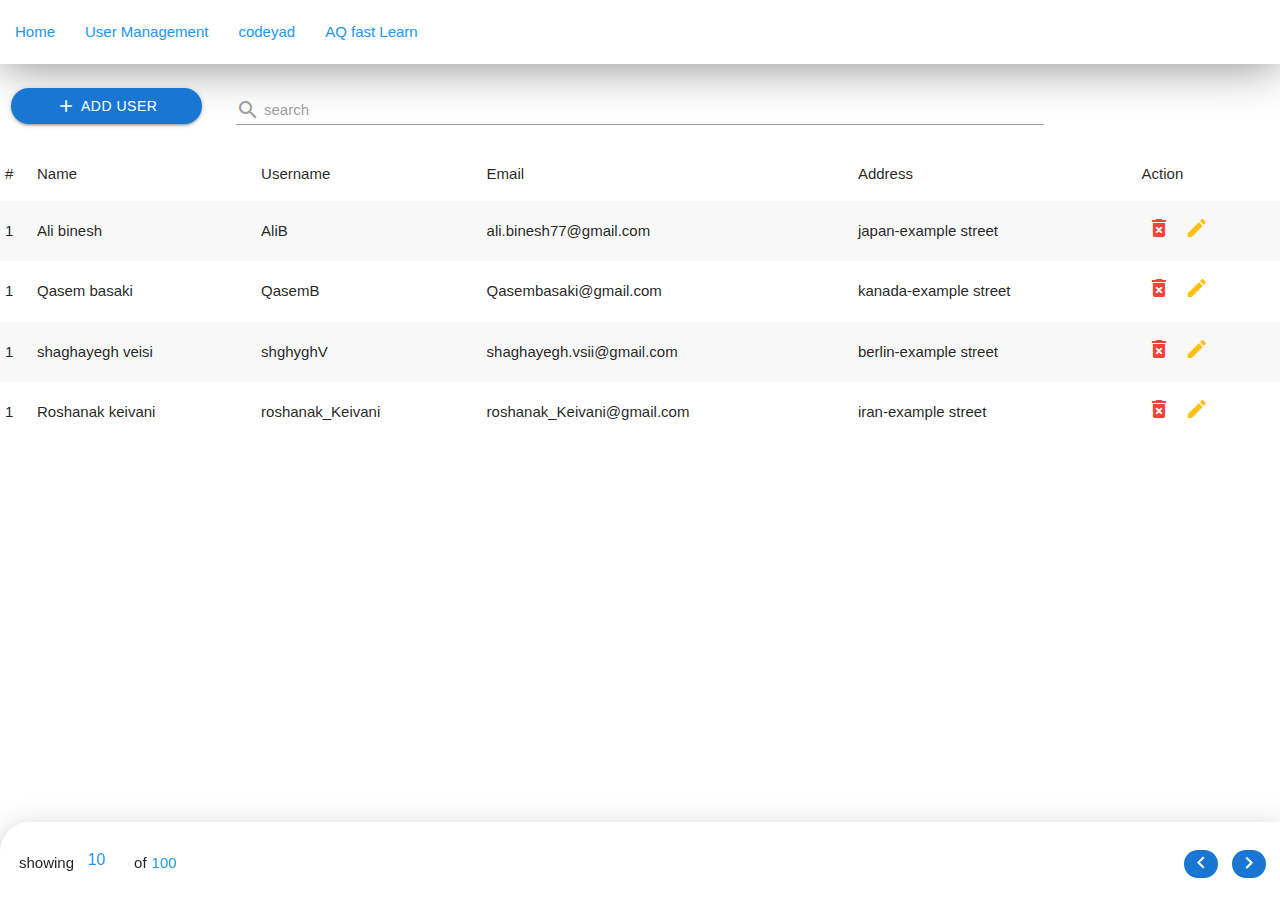
==== commit 52933257: "25 may 2024" ====
--- a/users.html
+++ b/users.html
@@ -41,7 +41,7 @@
         <li><a href="#!">Second Link</a></li>
         <li><div class="divider"></div></li>
         <li><a class="subheader">pages:</a></li>
-        <li><a class="waves-effect" href="#!">Home</a></li>
+        <li><a class="waves-effect" href="/index.html">Home</a></li>
         <li><a class="waves-effect" href="/users.html">User</a></li>
       </ul>
 
@@ -51,11 +51,11 @@
 
 <!-- ----content section ---start------ -->
 
-<section id="top_actions_section">
+<section id="top_actions_section" class="row m-b-0 container">
 
     <!-- ---add button--- -->
 
-    <div class="p-l-10 p-r-10 p-t-10">
+    <div class="p-l-10 p-r-10 p-t-10 col s12 m4 l2">
         <button class="waves-effect waves-light btn blue darken-2 p-l-30 p-r-30 w-full rounded_pill flex-c">
             <i class="material-icons m-r-5">add</i>
             Add User
@@ -63,8 +63,8 @@
     </div>
 
     <!-- ----search section---- -->
-    
-    <div class="row">
+
+    <div class="row  col s12 m8 l8 m-b-0">
         <div class="input-field col s12">
             <input id="search" type="text" class="validate">
             <label for="search">
@@ -73,13 +73,179 @@
             </label> 
         </div>
     </div>
+    <div class="col l2 hide-on-med-and-down"></div>
 
 </section>
 
+<section class="user_list_section">
+    <ul class="collapsible hide-on-med-and-up">
+        <li class="users_list_item">
+            <div class="collapsible-header">
+                <i class="material-icons blue-text darken-2 users_list_arrow_icon trans-0-2">
+                    arrow_drop_down_circle
+                </i>Shaghayegh Veisi
+            </div>
+            <div class="collapsible-body">
+                <div class="p-all-5">
+                    <span class="f-bold">Username : </span>
+                    <span>shghyghV</span>
+                </div>
+                <div class="p-all-5">
+                    <span class="f-bold">Email : </span>
+                    <span>shaghayegh.vsii@gmailcom</span>
+                </div>
+                <div class="p-all-5">
+                    <span class="f-bold">Address : </span>
+                    <span>berlin - example street</span>
+                </div>
+                <div class="p-all-5 flex-l-m">
+                    <span class="f-bold">Action : </span>
+                    <span>
+                        <i class="material-icons red-text accent-4 m-l-5 m-r-5">
+                            delete_forever
+                        </i>
+                        <i class="material-icons amber-text accent-4 m-l-5 m-r-5">
+                            edit
+                        </i></span>
+                </div>
+            </div>
+        </li>
+        <li class="users_list_item">
+            <div class="collapsible-header">
+                <i class="material-icons blue-text darken-2 users_list_arrow_icon trans-0-2">
+                    arrow_drop_down_circle
+                </i>Qasem Basaki
+            </div>
+            <div class="collapsible-body">
+                <div class="p-all-5">
+                    <span class="f-bold">Username : </span>
+                    <span>QasemB</span>
+                </div>
+                <div class="p-all-5">
+                    <span class="f-bold">Email : </span>
+                    <span>Qasembasaki@gmailcom</span>
+                </div>
+                <div class="p-all-5">
+                    <span class="f-bold">Address : </span>
+                    <span>kanada - example street</span>
+                </div>
+                <div class="p-all-5 flex-l-m">
+                    <span class="f-bold">Action : </span>
+                    <span>
+                        <i class="material-icons red-text accent-4 m-l-5 m-r-5">
+                            delete_forever
+                        </i>
+                        <i class="material-icons amber-text accent-4 m-l-5 m-r-5">
+                            edit
+                        </i>
+                    </span>
+                </div>
+            </div>
+        </li>
+    </ul>
+
+    <div class="hide-on-med-and-down show-on-medium-and-up container">
+        <table class="striped highlight">
+            <thead>
+                <tr>
+                    <td>#</td>
+                    <td>Name</td>
+                    <td>Username</td>
+                    <td>Email</td>
+                    <td>Address</td>
+                    <td>Action</td>
+                </tr>
+            </thead>
+            <tbody>
+                <tr>
+                    <td>1</td>
+                    <td>Ali binesh</td>
+                    <td>AliB</td>
+                    <td>ali.binesh77@gmail.com</td>
+                    <td>japan-example street</td>
+                    <td>
+                        <i class="material-icons red-text accent-4 m-l-5 m-r-5">
+                        delete_forever
+                    </i>
+                    <i class="material-icons amber-text accent-4 m-l-5 m-r-5">
+                        edit
+                    </i>
+                </td>
+                </tr>
+
+                <tr>
+                    <td>1</td>
+                    <td>Qasem basaki</td>
+                    <td>QasemB</td>
+                    <td>Qasembasaki@gmail.com</td>
+                    <td>kanada-example street</td>
+                    <td>
+                        <i class="material-icons red-text accent-4 m-l-5 m-r-5">
+                        delete_forever
+                    </i>
+                    <i class="material-icons amber-text accent-4 m-l-5 m-r-5">
+                        edit
+                    </i>
+                </td>
+                </tr>
+
+                <tr>
+                    <td>1</td>
+                    <td>shaghayegh veisi</td>
+                    <td>shghyghV</td>
+                    <td>shaghayegh.vsii@gmail.com</td>
+                    <td>berlin-example street</td>
+                    <td>
+                        <i class="material-icons red-text accent-4 m-l-5 m-r-5">
+                        delete_forever
+                    </i>
+                    <i class="material-icons amber-text accent-4 m-l-5 m-r-5">
+                        edit
+                    </i>
+                </td>
+                </tr>
+
+                <tr>
+                    <td>1</td>
+                    <td>Roshanak keivani</td>
+                    <td>roshanak_Keivani</td>
+                    <td>roshanak_Keivani@gmail.com</td>
+                    <td>iran-example street</td>
+                    <td>
+                        <i class="material-icons red-text accent-4 m-l-5 m-r-5">
+                        delete_forever
+                    </i>
+                    <i class="material-icons amber-text accent-4 m-l-5 m-r-5">
+                        edit
+                    </i>
+                </td>
+                </tr>
+
+            </tbody>
+        </table>
+    </div>
+
+    <div class="pagination_container container p-l-9 p-r-9 p-t-15 p-b-10 flex-sb-m pos-fixed left-0 right-0 bottom-0 z-depth-4 rounded_top_30">
+       <div class="pagination_item_counts flex-l p-l-10 flex-l-m">
+        showing
+        <span class="m-l-5 m-r-5 max-w-50">
+            <input type="number" class="blue-text darken-2 no-border center-align m-b-0" value="10">
+        </span>
+        of
+        <span class="blue-text darken-2 m-l-5 m-r-5">100</span>
+       </div> 
+       <div class="pgination_buttons">
+        <i class="material-icons blue darken-2 m-l-5 m-r-5 p-l-5 p-r-5 p-t-1 p-b-3 waves-effect waves-light white-text rounded_pill">keyboard_arrow_left</i>
+        <i class="material-icons blue darken-2 m-l-5 m-r-5 p-l-5 p-r-5 p-t-1 p-b-3 waves-effect waves-light white-text rounded_pill">keyboard_arrow_right</i>
+       </div>
+    </div>
+
+</section>
 <!-- ----content section ---end------ -->
 
 
     <script src="/assets/materialize/js/materialize.min.js"></script>
     <script src="/assets/js/main.js"></script>
+    <script src="/assets/js/user.js"></script>
 </body>
 </html>--- a/assets/css/util.css
+++ b/assets/css/util.css
@@ -2435,7 +2435,7 @@
 .rounded_pill{border-radius: 5rem;}
 
 .rounded_top_30{
-	border-radius: 30px 30px 0 0 !important;
+	border-radius: 30px 0 0 !important;
 }
 
 .of-hidden {overflow: hidden;}
--- a/assets/css/style.css
+++ b/assets/css/style.css
@@ -2,4 +2,26 @@
     .top_navbar{
         box-shadow: 0 0 50px gray !important;
     }
-}+  #top_actions_section{
+    display: flex !important;
+    align-items: center !important;
+  }  
+}
+
+
+
+.users_list_item.active .users_list_arrow_icon{
+    transform: rotate(-90deg);   
+}
+
+.users_list_item.active , .users_list_item.active .collapsible-header{
+    background-color: rgba(198, 185, 185, 0.322);
+}
+
+table.highlight > tbody > tr:hover {
+  background-color: #bbdefb;
+}
+
+.container{
+  width: 100% !important;
+}
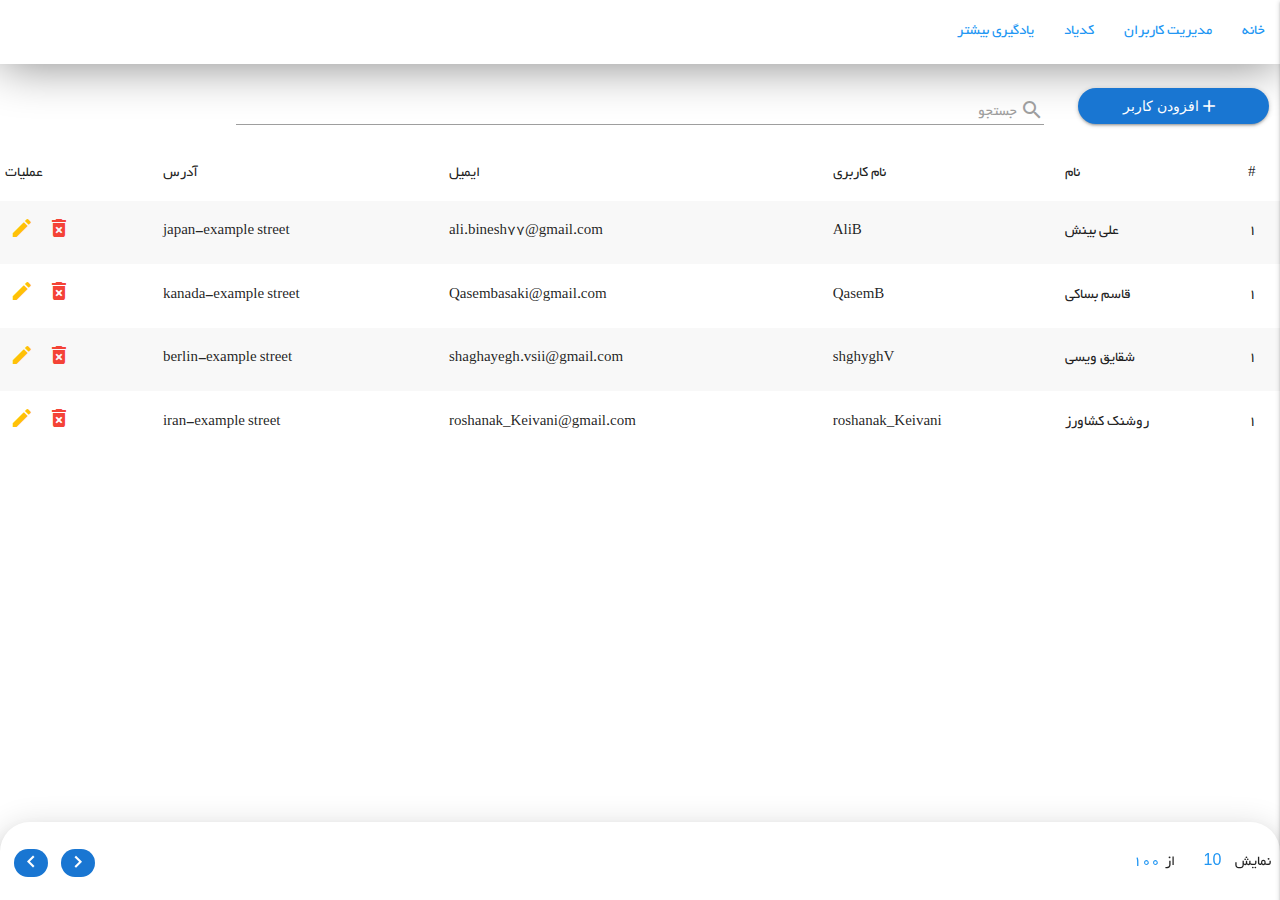
==== commit f491ece8: "3 june 24" ====
--- a/users.html
+++ b/users.html
@@ -3,25 +3,27 @@
 <head>
     <meta charset="UTF-8">
     <meta name="viewport" content="width=device-width, initial-scale=1.0">
-    <title>my project</title>
     <link rel="stylesheet" href="/assets/materialize/css/materialize.min.css">
+    <link rel="stylesheet" href="/assets/materialize/materializecss-rtl.css">
     <link rel="stylesheet" href="/assets/css/util.css">
     <link href="https://fonts.googleapis.com/icon?family=Material+Icons" rel="stylesheet">
     <link rel="stylesheet" href="/assets/css/style.css">
+    <link rel="icon"  type="image/x-icon" href="/assets/img/icon (1).ico">
+    <title>my project</title>
 </head>
-<body>
+<body dir="rtl">
 
 <!-- ----navbar section ---start------ -->
 
     <nav class="white z-depth-0 top_navbar">
         <div class="nav-wrapper">
-          <a href="#!" class="blue-text hide-on-med-and-up">User Management</a>
-          <a href="#" data-target="mobile-demo" class="sidenav-trigger blue-text" ><i class="material-icons">menu</i></a>
-          <ul class=" hide-on-med-and-down">
-            <li><a href="/" class="blue-text">Home</a></li>
-            <li><a href="/users.html" class="blue-text">User Management</a></li>
-            <li><a href="https://codeyad.com" class="blue-text">codeyad</a></li>
-            <li><a href="https://github.com/shaghayeghvsii/test1" class="blue-text">AQ fast Learn</a></li>
+          <a href="#!" class="blue-text hide-on-med-and-up">مدیریت کاربران</a>
+          <a href="#" data-target="mobile-demo" class="sidenav-trigger blue-text right" ><i class="material-icons">menu</i></a>
+          <ul class=" hide-on-med-and-down dis-flex">
+            <li><a href="/" class="blue-text">خانه</a></li>
+            <li><a href="/users.html" class="blue-text">مدیریت کاربران</a></li>
+            <li><a href="https://codeyad.com" class="blue-text">کدیاد</a></li>
+            <li><a href="https://github.com/shaghayeghvsii/test1" class="blue-text">یادگیری بیشتر</a></li>
           </ul>
         </div>
       </nav>
@@ -36,13 +38,13 @@
           <a ><span class="white-text email">shaghayegh.vsii@gmail.com</span></a>
         </div>
       </li>
-        <li><a href="#!"><i class="material-icons">attachment</i>AQ Fast learn</a></li>
-        <li><a href="https://codeyad.com"><i class="material-icons">attachment</i>Codeyad</a></li>
-        <li><a href="#!">Second Link</a></li>
+        <li><a href="#!"><i class="material-icons right sidenav_link_icon">attachment</i>یادگیری بیشتر </a></li>
+        <li><a href="https://codeyad.com"><i class="material-icons right sidenav_link_icon">attachment</i>کدیاد</a></li>
+        <li><a href="#!">لینک دوم</a></li>
         <li><div class="divider"></div></li>
-        <li><a class="subheader">pages:</a></li>
-        <li><a class="waves-effect" href="/index.html">Home</a></li>
-        <li><a class="waves-effect" href="/users.html">User</a></li>
+        <li><a class="subheader">صفحه ها :</a></li>
+        <li><a class="waves-effect" href="/index.html">خانه</a></li>
+        <li><a class="waves-effect" href="/users.html">کاربر</a></li>
       </ul>
 
 <!-- ----navbar section ---end------ -->
@@ -56,9 +58,9 @@
     <!-- ---add button--- -->
 
     <div class="p-l-10 p-r-10 p-t-10 col s12 m4 l2">
-        <button class="waves-effect waves-light btn blue darken-2 p-l-30 p-r-30 w-full rounded_pill flex-c">
+        <button id="add_user_button" class="waves-effect waves-light btn blue darken-2 p-l-30 p-r-30 w-full rounded_pill flex-c">
             <i class="material-icons m-r-5">add</i>
-            Add User
+            افزودن کاربر
         </button>
     </div>
 
@@ -69,7 +71,7 @@
             <input id="search" type="text" class="validate">
             <label for="search">
                 <i class="material-icons pos-relative top-7">search</i>
-                search
+                جستجو
             </label> 
         </div>
     </div>
@@ -83,23 +85,23 @@
             <div class="collapsible-header">
                 <i class="material-icons blue-text darken-2 users_list_arrow_icon trans-0-2">
                     arrow_drop_down_circle
-                </i>Shaghayegh Veisi
+                </i>شقایق ویسی
             </div>
             <div class="collapsible-body">
                 <div class="p-all-5">
-                    <span class="f-bold">Username : </span>
+                    <span class="f-bold">نام کاربری : </span>
                     <span>shghyghV</span>
                 </div>
                 <div class="p-all-5">
-                    <span class="f-bold">Email : </span>
+                    <span class="f-bold">ایمیل : </span>
                     <span>shaghayegh.vsii@gmailcom</span>
                 </div>
                 <div class="p-all-5">
-                    <span class="f-bold">Address : </span>
+                    <span class="f-bold">آدرس : </span>
                     <span>berlin - example street</span>
                 </div>
                 <div class="p-all-5 flex-l-m">
-                    <span class="f-bold">Action : </span>
+                    <span class="f-bold">عملیات : </span>
                     <span>
                         <i class="material-icons red-text accent-4 m-l-5 m-r-5">
                             delete_forever
@@ -114,23 +116,23 @@
             <div class="collapsible-header">
                 <i class="material-icons blue-text darken-2 users_list_arrow_icon trans-0-2">
                     arrow_drop_down_circle
-                </i>Qasem Basaki
+                </i>قاسم بساکی
             </div>
             <div class="collapsible-body">
                 <div class="p-all-5">
-                    <span class="f-bold">Username : </span>
+                    <span class="f-bold">نام کاربری : </span>
                     <span>QasemB</span>
                 </div>
                 <div class="p-all-5">
-                    <span class="f-bold">Email : </span>
+                    <span class="f-bold">ایمیل : </span>
                     <span>Qasembasaki@gmailcom</span>
                 </div>
                 <div class="p-all-5">
-                    <span class="f-bold">Address : </span>
-                    <span>kanada - example street</span>
+                    <span class="f-bold">آدرس : </span>
+                    <span>canada - example street</span>
                 </div>
                 <div class="p-all-5 flex-l-m">
-                    <span class="f-bold">Action : </span>
+                    <span class="f-bold">عملیات : </span>
                     <span>
                         <i class="material-icons red-text accent-4 m-l-5 m-r-5">
                             delete_forever
@@ -149,33 +151,33 @@
             <thead>
                 <tr>
                     <td>#</td>
-                    <td>Name</td>
-                    <td>Username</td>
-                    <td>Email</td>
-                    <td>Address</td>
-                    <td>Action</td>
+                    <td>نام</td>
+                    <td>نام کاربری</td>
+                    <td>ایمیل</td>
+                    <td>آدرس</td>
+                    <td>عملیات</td>
                 </tr>
             </thead>
             <tbody>
                 <tr>
                     <td>1</td>
-                    <td>Ali binesh</td>
+                    <td>علی بینش</td>
                     <td>AliB</td>
                     <td>ali.binesh77@gmail.com</td>
                     <td>japan-example street</td>
                     <td>
                         <i class="material-icons red-text accent-4 m-l-5 m-r-5">
                         delete_forever
-                    </i>
-                    <i class="material-icons amber-text accent-4 m-l-5 m-r-5">
-                        edit
-                    </i>
-                </td>
-                </tr>
-
-                <tr>
-                    <td>1</td>
-                    <td>Qasem basaki</td>
+                        </i>
+                        <i class="material-icons amber-text accent-4 m-l-5 m-r-5">
+                        edit
+                        </i>
+                </td>
+                </tr>
+
+                <tr>
+                    <td>1</td>
+                    <td>قاسم بساکی</td>
                     <td>QasemB</td>
                     <td>Qasembasaki@gmail.com</td>
                     <td>kanada-example street</td>
@@ -191,7 +193,7 @@
 
                 <tr>
                     <td>1</td>
-                    <td>shaghayegh veisi</td>
+                    <td>شقایق ویسی</td>
                     <td>shghyghV</td>
                     <td>shaghayegh.vsii@gmail.com</td>
                     <td>berlin-example street</td>
@@ -207,7 +209,7 @@
 
                 <tr>
                     <td>1</td>
-                    <td>Roshanak keivani</td>
+                    <td>روشنک کشاورز</td>
                     <td>roshanak_Keivani</td>
                     <td>roshanak_Keivani@gmail.com</td>
                     <td>iran-example street</td>
@@ -227,25 +229,55 @@
 
     <div class="pagination_container container p-l-9 p-r-9 p-t-15 p-b-10 flex-sb-m pos-fixed left-0 right-0 bottom-0 z-depth-4 rounded_top_30">
        <div class="pagination_item_counts flex-l p-l-10 flex-l-m">
-        showing
+        نمایش
         <span class="m-l-5 m-r-5 max-w-50">
             <input type="number" class="blue-text darken-2 no-border center-align m-b-0" value="10">
         </span>
-        of
+        از
         <span class="blue-text darken-2 m-l-5 m-r-5">100</span>
        </div> 
+
+
        <div class="pgination_buttons">
+        <i class="material-icons blue darken-2 m-l-5 m-r-5 p-l-5 p-r-5 p-t-1 p-b-3 waves-effect waves-light white-text rounded_pill">keyboard_arrow_right</i>
         <i class="material-icons blue darken-2 m-l-5 m-r-5 p-l-5 p-r-5 p-t-1 p-b-3 waves-effect waves-light white-text rounded_pill">keyboard_arrow_left</i>
-        <i class="material-icons blue darken-2 m-l-5 m-r-5 p-l-5 p-r-5 p-t-1 p-b-3 waves-effect waves-light white-text rounded_pill">keyboard_arrow_right</i>
        </div>
     </div>
 
 </section>
+<div class="add_user_modal_back dis-none"></div>
+<div class="add_user_modal container rounded_top_30 trans-0-3">
+    <div class="row p-t-10 p-b-10 p-r-40 p-l-40 center-on-small-only">
+        <h5>
+            <i class="material-icons m-r-10 m-l-10 pos-relative top-4">person_add</i>
+            افزودن کاربر
+        </h5>
+        <form>
+            <div class="input-field col s12">
+                <input id="name" type="text" class="validate" />
+                <label for="name">نام :</label>
+            </div>
+            <div class="input-field col s12">
+                <input id="username" type="text" class="validate" />
+                <label for="username">نام کاربری:</label>
+            </div>
+            <div class="input-field col s12">
+                <input id="email" type="text" class="validate" />
+                <label for="email">ایمیل:</label>
+            </div>
+            <button type="button" class="waves-effect waves-light btn blue darken-1 m-t-20 m-b-10 w-full max-w-250 rounded_pill">
+                ارسال
+            </button>
+
+        </form>
+    </div>
+</div>
+
 <!-- ----content section ---end------ -->
 
 
     <script src="/assets/materialize/js/materialize.min.js"></script>
-    <script src="/assets/js/main.js"></script>
+    <script src="/assets/js/app.js"></script>
     <script src="/assets/js/user.js"></script>
 </body>
 </html>--- a/assets/materialize/materializecss-rtl.css
+++ b/assets/materialize/materializecss-rtl.css
@@ -0,0 +1 @@
+body{direction:rtl}.text-justify{text-align:justify}span.badge{margin-right:14px;margin-left:0;float:left}span.badge.new:after{content:" جدید"}.dropdown-content{padding:0}.dropdown-content li{text-align:right}.collapsible-header i{margin-right:0;margin-left:1rem}ul:not(.browser-default){padding-right:0}.collapsible span.badge{margin-right:auto;margin-left:0}.dropdown-content li>a>i{float:right;margin:0 0 0 24px}.breadcrumb:before{transform:rotateY(180deg)}.card .card-action a:not(.btn):not(.btn-large):not(.btn-small):not(.btn-large):not(.btn-floating){margin-right:0;margin-left:24px}.secondary-content{float:left}.collection.with-header .collection-item{padding-left:20px}.collection .collection-item.avatar{padding-left:0;padding-right:72px}.collection .collection-item.avatar .secondary-content{left:16px;right:unset}.collection .collection-item.avatar :not(.circle-clipper)>.circle,.collection .collection-item.avatar:not(.circle-clipper)>.circle{right:15px;left:unset}.row .col{float:right}.input-field .prefix~.autocomplete-content,.input-field .prefix~.helper-text,.input-field .prefix~.validate~label,.input-field .prefix~input,.input-field .prefix~label,.input-field .prefix~textarea{margin-right:3rem;margin-left:0}.input-field .prefix{text-align:right}.input-field label,.input-field label:not(.label-icon).active{-webkit-transform-origin:right!important;transform-origin:right!important}[type=checkbox]+span:not(.lever){padding-left:0;padding-right:35px}[type=checkbox]+span:not(.lever):before,[type=checkbox]:not(.filled-in)+span:not(.lever):after{right:0;left:unset}[type=checkbox].filled-in+span:not(.lever):after,[type=checkbox].filled-in+span:not(.lever):before{right:0;left:unset}[type=checkbox]:checked+span:not(.lever):before{left:unset;right:10px}.chip{margin-right:0;margin-left:5px}[type=radio]:checked+span,[type=radio]:not(:checked)+span{padding-left:0;padding-right:35px}[type=radio]+span:after,[type=radio]+span:before{right:0;left:unset}.input-field.col label{right:.75rem;left:unset}.select-wrapper .caret{right:unset;left:0}--- a/assets/css/util.css
+++ b/assets/css/util.css
@@ -2435,7 +2435,7 @@
 .rounded_pill{border-radius: 5rem;}
 
 .rounded_top_30{
-	border-radius: 30px 0 0 !important;
+	border-radius: 30px 30px 0 0 !important;
 }
 
 .of-hidden {overflow: hidden;}
--- a/assets/css/style.css
+++ b/assets/css/style.css
@@ -1,3 +1,23 @@
+@font-face {
+  font-family: "BYekan";
+  src:  url("/assets/fonts/BYekan/BYekan-webfont.eot") format("eot"),
+      url("/assets/fonts/BYekan/BYekan-webfont.woff") format("woff"),
+      url("/assets/fonts/BYekan/BYekan-webfont.ttf") format("truetype");
+  font-weight: normal;
+  font-style: normal;
+}
+
+
+*{
+  direction: rtl;
+  font-family: "BYekan";
+}
+
+
+
+
+
+
 @media(min-width:600px){
     .top_navbar{
         box-shadow: 0 0 50px gray !important;
@@ -25,3 +45,33 @@
 .container{
   width: 100% !important;
 }
+
+
+.add_user_modal_back{
+  position: fixed;
+  width: 100%;
+  height: 100vh;
+  background-color: rgba(0, 0, 0, 0.5);
+  top: 0;
+  left: 0;
+  z-index: 999;
+}
+
+.add_user_modal{
+  position: fixed;
+  height: 70vh;
+  background-color: white;
+  bottom: 0;
+  z-index: 1000;
+  left: 0;
+  right: 0;
+  bottom: -70vh;
+}
+.add_user_modal.show{
+box-shadow: 0 0 10px #0d47a1;
+  bottom: 0;
+}
+
+.sidenav_link_icon{
+  margin: 0 0 0 25px !important;
+}
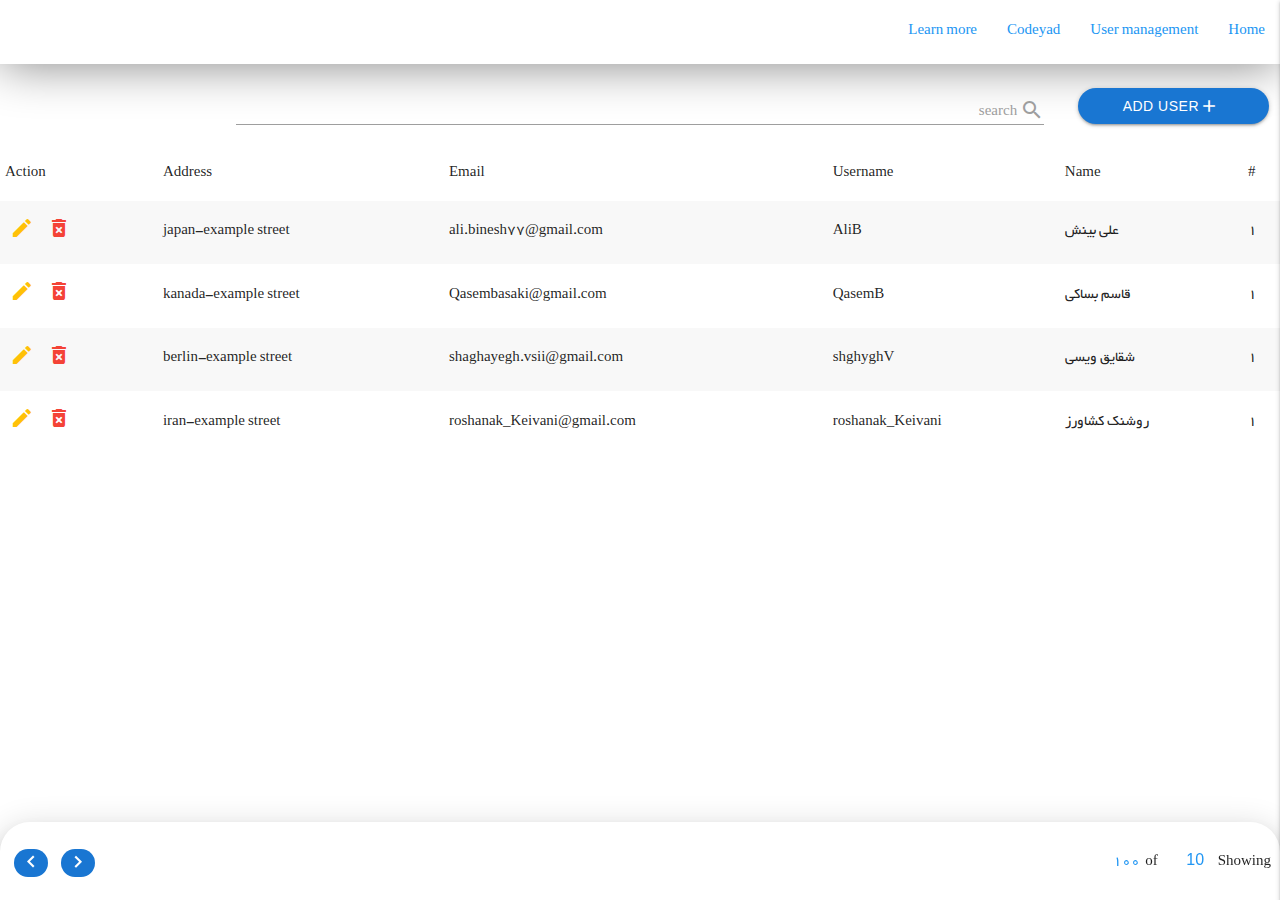
==== commit f9dd55be: "7 june 24" ====
--- a/users.html
+++ b/users.html
@@ -17,13 +17,13 @@
 
     <nav class="white z-depth-0 top_navbar">
         <div class="nav-wrapper">
-          <a href="#!" class="blue-text hide-on-med-and-up">مدیریت کاربران</a>
+          <a href="#!" class="blue-text hide-on-med-and-up">User management</a>
           <a href="#" data-target="mobile-demo" class="sidenav-trigger blue-text right" ><i class="material-icons">menu</i></a>
           <ul class=" hide-on-med-and-down dis-flex">
-            <li><a href="/" class="blue-text">خانه</a></li>
-            <li><a href="/users.html" class="blue-text">مدیریت کاربران</a></li>
-            <li><a href="https://codeyad.com" class="blue-text">کدیاد</a></li>
-            <li><a href="https://github.com/shaghayeghvsii/test1" class="blue-text">یادگیری بیشتر</a></li>
+            <li><a href="/" class="blue-text">Home</a></li>
+            <li><a href="/users.html" class="blue-text">User management</a></li>
+            <li><a href="https://codeyad.com" class="blue-text">Codeyad</a></li>
+            <li><a href="https://github.com/shaghayeghvsii/test1" class="blue-text">Learn more</a></li>
           </ul>
         </div>
       </nav>
@@ -38,13 +38,13 @@
           <a ><span class="white-text email">shaghayegh.vsii@gmail.com</span></a>
         </div>
       </li>
-        <li><a href="#!"><i class="material-icons right sidenav_link_icon">attachment</i>یادگیری بیشتر </a></li>
-        <li><a href="https://codeyad.com"><i class="material-icons right sidenav_link_icon">attachment</i>کدیاد</a></li>
-        <li><a href="#!">لینک دوم</a></li>
+        <li><a href="#!"><i class="material-icons right sidenav_link_icon">attachment</i>Learn more</a></li>
+        <li><a href="https://codeyad.com"><i class="material-icons right sidenav_link_icon">attachment</i>Codeyad</a></li>
+        <li><a href="#!">Second link</a></li>
         <li><div class="divider"></div></li>
-        <li><a class="subheader">صفحه ها :</a></li>
-        <li><a class="waves-effect" href="/index.html">خانه</a></li>
-        <li><a class="waves-effect" href="/users.html">کاربر</a></li>
+        <li><a class="subheader">pages : </a></li>
+        <li><a class="waves-effect" href="/index.html">Home</a></li>
+        <li><a class="waves-effect" href="/users.html">User</a></li>
       </ul>
 
 <!-- ----navbar section ---end------ -->
@@ -60,7 +60,7 @@
     <div class="p-l-10 p-r-10 p-t-10 col s12 m4 l2">
         <button id="add_user_button" class="waves-effect waves-light btn blue darken-2 p-l-30 p-r-30 w-full rounded_pill flex-c">
             <i class="material-icons m-r-5">add</i>
-            افزودن کاربر
+            Add User
         </button>
     </div>
 
@@ -71,7 +71,7 @@
             <input id="search" type="text" class="validate">
             <label for="search">
                 <i class="material-icons pos-relative top-7">search</i>
-                جستجو
+                search
             </label> 
         </div>
     </div>
@@ -89,19 +89,19 @@
             </div>
             <div class="collapsible-body">
                 <div class="p-all-5">
-                    <span class="f-bold">نام کاربری : </span>
+                    <span class="f-bold">Username : </span>
                     <span>shghyghV</span>
                 </div>
                 <div class="p-all-5">
-                    <span class="f-bold">ایمیل : </span>
+                    <span class="f-bold">Email : </span>
                     <span>shaghayegh.vsii@gmailcom</span>
                 </div>
                 <div class="p-all-5">
-                    <span class="f-bold">آدرس : </span>
+                    <span class="f-bold">Address : </span>
                     <span>berlin - example street</span>
                 </div>
                 <div class="p-all-5 flex-l-m">
-                    <span class="f-bold">عملیات : </span>
+                    <span class="f-bold">Action : </span>
                     <span>
                         <i class="material-icons red-text accent-4 m-l-5 m-r-5">
                             delete_forever
@@ -120,19 +120,19 @@
             </div>
             <div class="collapsible-body">
                 <div class="p-all-5">
-                    <span class="f-bold">نام کاربری : </span>
+                    <span class="f-bold">Username : </span>
                     <span>QasemB</span>
                 </div>
                 <div class="p-all-5">
-                    <span class="f-bold">ایمیل : </span>
+                    <span class="f-bold">Email : </span>
                     <span>Qasembasaki@gmailcom</span>
                 </div>
                 <div class="p-all-5">
-                    <span class="f-bold">آدرس : </span>
+                    <span class="f-bold">Address : </span>
                     <span>canada - example street</span>
                 </div>
                 <div class="p-all-5 flex-l-m">
-                    <span class="f-bold">عملیات : </span>
+                    <span class="f-bold">Action : </span>
                     <span>
                         <i class="material-icons red-text accent-4 m-l-5 m-r-5">
                             delete_forever
@@ -147,18 +147,18 @@
     </ul>
 
     <div class="hide-on-med-and-down show-on-medium-and-up container">
-        <table class="striped highlight">
+        <table class="striped highlight ">
             <thead>
                 <tr>
                     <td>#</td>
-                    <td>نام</td>
-                    <td>نام کاربری</td>
-                    <td>ایمیل</td>
-                    <td>آدرس</td>
-                    <td>عملیات</td>
+                    <td>Name</td>
+                    <td>Username</td>
+                    <td>Email</td>
+                    <td>Address</td>
+                    <td>Action</td>
                 </tr>
             </thead>
-            <tbody>
+            <tbody class="desktop_table_body">
                 <tr>
                     <td>1</td>
                     <td>علی بینش</td>
@@ -229,11 +229,11 @@
 
     <div class="pagination_container container p-l-9 p-r-9 p-t-15 p-b-10 flex-sb-m pos-fixed left-0 right-0 bottom-0 z-depth-4 rounded_top_30">
        <div class="pagination_item_counts flex-l p-l-10 flex-l-m">
-        نمایش
+        Showing
         <span class="m-l-5 m-r-5 max-w-50">
             <input type="number" class="blue-text darken-2 no-border center-align m-b-0" value="10">
         </span>
-        از
+        of
         <span class="blue-text darken-2 m-l-5 m-r-5">100</span>
        </div> 
 
@@ -250,23 +250,23 @@
     <div class="row p-t-10 p-b-10 p-r-40 p-l-40 center-on-small-only">
         <h5>
             <i class="material-icons m-r-10 m-l-10 pos-relative top-4">person_add</i>
-            افزودن کاربر
+            Add User
         </h5>
         <form>
             <div class="input-field col s12">
                 <input id="name" type="text" class="validate" />
-                <label for="name">نام :</label>
+                <label for="name">Name :</label>
             </div>
             <div class="input-field col s12">
                 <input id="username" type="text" class="validate" />
-                <label for="username">نام کاربری:</label>
+                <label for="username">Username :</label>
             </div>
             <div class="input-field col s12">
                 <input id="email" type="text" class="validate" />
-                <label for="email">ایمیل:</label>
+                <label for="email">Email :</label>
             </div>
             <button type="button" class="waves-effect waves-light btn blue darken-1 m-t-20 m-b-10 w-full max-w-250 rounded_pill">
-                ارسال
+                Submit
             </button>
 
         </form>
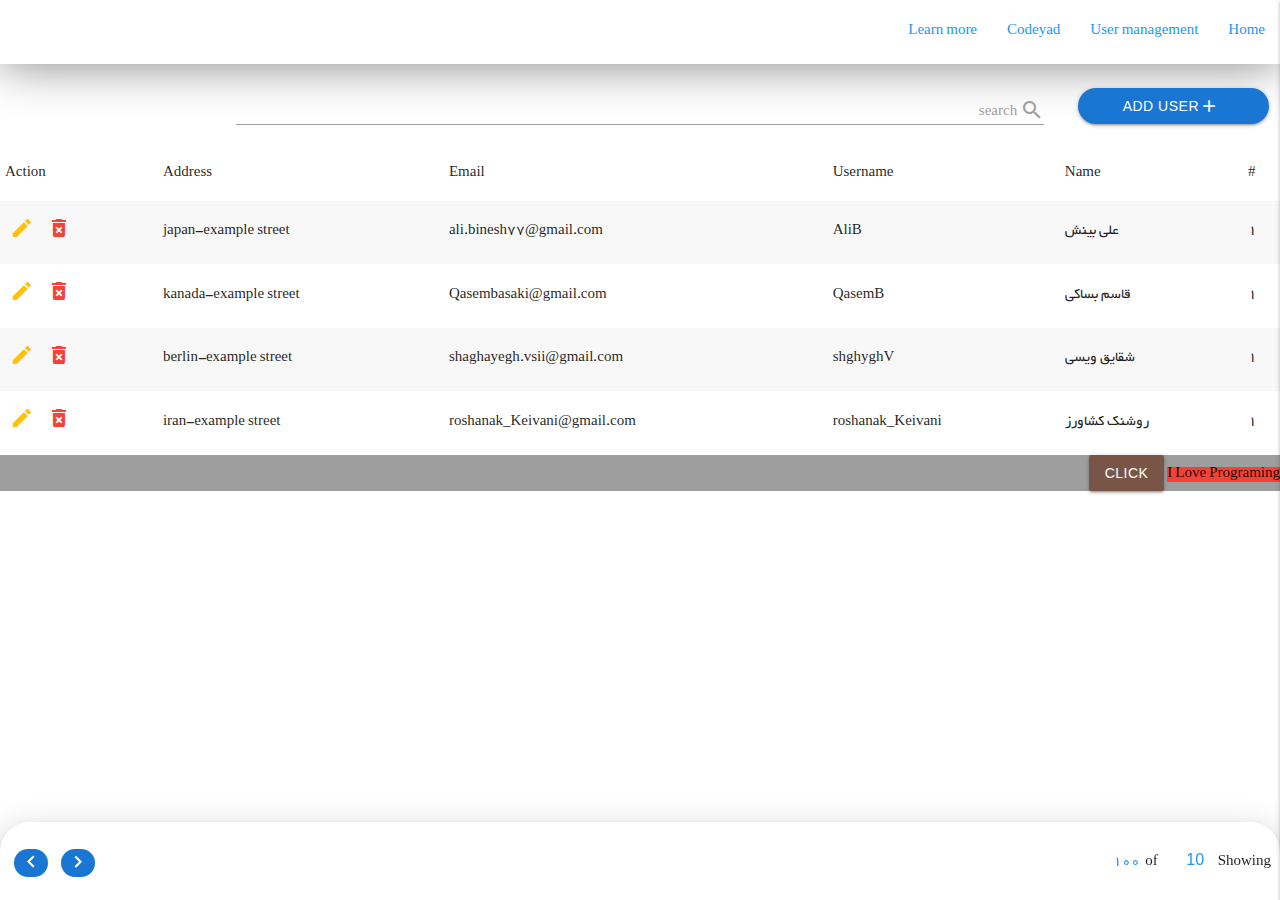
==== commit 4bc16a20: "7 june-2 24" ====
--- a/users.html
+++ b/users.html
@@ -245,6 +245,12 @@
     </div>
 
 </section>
+
+<section id="test_section" class="grey" x-data="{massage:'I Love Programing'}">
+    <span x-text="massage" class="red"></span>
+    <button class="btn brown" x-on:click="massage='I Love Alpine'">click</button>
+</section>
+
 <div class="add_user_modal_back dis-none"></div>
 <div class="add_user_modal container rounded_top_30 trans-0-3">
     <div class="row p-t-10 p-b-10 p-r-40 p-l-40 center-on-small-only">
@@ -275,7 +281,7 @@
 
 <!-- ----content section ---end------ -->
 
-
+    <script defer src="/assets/js/alpine.js"></script>
     <script src="/assets/materialize/js/materialize.min.js"></script>
     <script src="/assets/js/app.js"></script>
     <script src="/assets/js/user.js"></script>
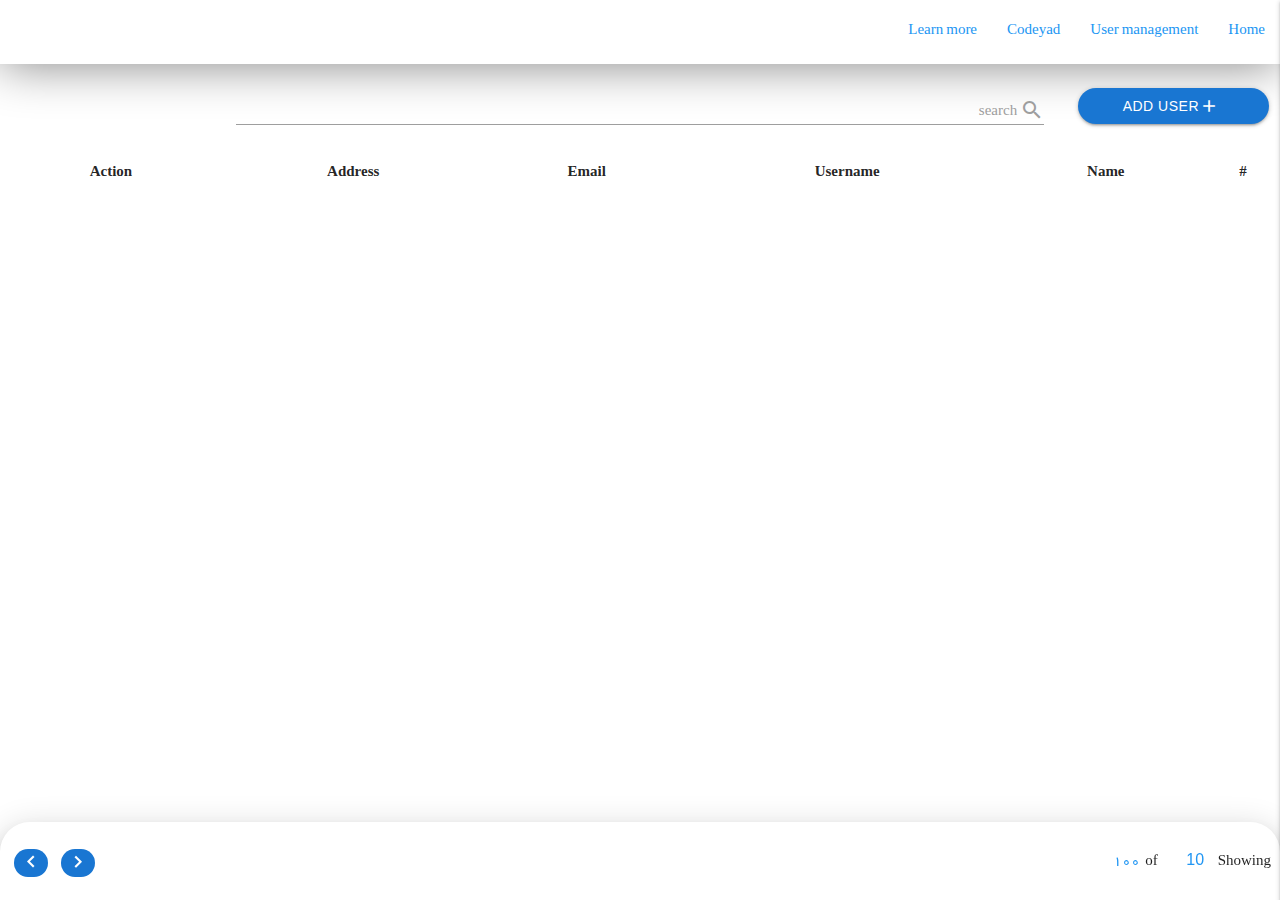
==== commit 32837864: "part1 9 june 24" ====
--- a/users.html
+++ b/users.html
@@ -11,7 +11,7 @@
     <link rel="icon"  type="image/x-icon" href="/assets/img/icon (1).ico">
     <title>my project</title>
 </head>
-<body dir="rtl">
+<body x-data="usersData">
 
 <!-- ----navbar section ---start------ -->
 
@@ -79,153 +79,101 @@
 
 </section>
 
-<section class="user_list_section">
+
+<!-- <template x-if="isloading"> -->
+    <div x-show="isloading" class="center-align">
+        <div class="preloader-wrapper small active">
+            <div class="spinner-layer spinner-green-only">
+              <div class="circle-clipper left">
+                <div class="circle"></div>
+              </div><div class="gap-patch">
+                <div class="circle"></div>
+              </div><div class="circle-clipper right">
+                <div class="circle"></div>
+              </div>
+            </div>
+          </div>
+    </div>
+<!-- </template> -->
+
+
+
+
+<section class="user_list_section" x-init="getUsers()">
     <ul class="collapsible hide-on-med-and-up">
-        <li class="users_list_item">
-            <div class="collapsible-header">
-                <i class="material-icons blue-text darken-2 users_list_arrow_icon trans-0-2">
-                    arrow_drop_down_circle
-                </i>شقایق ویسی
-            </div>
-            <div class="collapsible-body">
-                <div class="p-all-5">
-                    <span class="f-bold">Username : </span>
-                    <span>shghyghV</span>
+        <template x-for="user in users">
+            <li class="users_list_item">
+                <div class="collapsible-header">
+                    <i class="material-icons blue-text darken-2 users_list_arrow_icon trans-0-2">
+                        arrow_drop_down_circle
+                    </i>
+                    <span x-text="user.name"></span>
                 </div>
-                <div class="p-all-5">
-                    <span class="f-bold">Email : </span>
-                    <span>shaghayegh.vsii@gmailcom</span>
+                <div class="collapsible-body">
+                    <div class="p-all-5">
+                        <span class="f-bold">Username : </span>
+                        <span x-text="user.username"></span>
+                    </div>
+                    <div class="p-all-5">
+                        <span class="f-bold">Email : </span>
+                        <span x-text="user.email"></span>
+                    </div>
+                    <div class="p-all-5">
+                        <span class="f-bold">Address : </span>
+                        <span x-text="user.address.city+' - '+user.address.street"></span>
+                    </div>
+                    <div class="p-all-5 flex-l-m">
+                        <span class="f-bold">Action : </span>
+                        <span>
+                            <i class="material-icons red-text accent-4 m-l-5 m-r-5">
+                                delete_forever
+                            </i>
+                            <i class="material-icons amber-text accent-4 m-l-5 m-r-5">
+                                edit
+                            </i></span>
+                    </div>
                 </div>
-                <div class="p-all-5">
-                    <span class="f-bold">Address : </span>
-                    <span>berlin - example street</span>
-                </div>
-                <div class="p-all-5 flex-l-m">
-                    <span class="f-bold">Action : </span>
-                    <span>
-                        <i class="material-icons red-text accent-4 m-l-5 m-r-5">
-                            delete_forever
-                        </i>
-                        <i class="material-icons amber-text accent-4 m-l-5 m-r-5">
-                            edit
-                        </i></span>
-                </div>
-            </div>
-        </li>
-        <li class="users_list_item">
-            <div class="collapsible-header">
-                <i class="material-icons blue-text darken-2 users_list_arrow_icon trans-0-2">
-                    arrow_drop_down_circle
-                </i>قاسم بساکی
-            </div>
-            <div class="collapsible-body">
-                <div class="p-all-5">
-                    <span class="f-bold">Username : </span>
-                    <span>QasemB</span>
-                </div>
-                <div class="p-all-5">
-                    <span class="f-bold">Email : </span>
-                    <span>Qasembasaki@gmailcom</span>
-                </div>
-                <div class="p-all-5">
-                    <span class="f-bold">Address : </span>
-                    <span>canada - example street</span>
-                </div>
-                <div class="p-all-5 flex-l-m">
-                    <span class="f-bold">Action : </span>
-                    <span>
-                        <i class="material-icons red-text accent-4 m-l-5 m-r-5">
-                            delete_forever
-                        </i>
-                        <i class="material-icons amber-text accent-4 m-l-5 m-r-5">
-                            edit
-                        </i>
-                    </span>
-                </div>
-            </div>
-        </li>
+            </li>
+        </template>
     </ul>
 
+
+
     <div class="hide-on-med-and-down show-on-medium-and-up container">
-        <table class="striped highlight ">
+        <table class="striped highlight centered">
             <thead>
                 <tr>
-                    <td>#</td>
-                    <td>Name</td>
-                    <td>Username</td>
-                    <td>Email</td>
-                    <td>Address</td>
-                    <td>Action</td>
+                    <td class="f-bold center-align">#</td>
+                    <td class="f-bold center-align">Name</td>
+                    <td class="f-bold center-align">Username</td>
+                    <td class="f-bold center-align">Email</td>
+                    <td class="f-bold center-align">Address</td>
+                    <td class="f-bold center-align">Action</td>
                 </tr>
             </thead>
-            <tbody class="desktop_table_body">
-                <tr>
-                    <td>1</td>
-                    <td>علی بینش</td>
-                    <td>AliB</td>
-                    <td>ali.binesh77@gmail.com</td>
-                    <td>japan-example street</td>
-                    <td>
-                        <i class="material-icons red-text accent-4 m-l-5 m-r-5">
-                        delete_forever
-                        </i>
-                        <i class="material-icons amber-text accent-4 m-l-5 m-r-5">
-                        edit
-                        </i>
-                </td>
-                </tr>
-
-                <tr>
-                    <td>1</td>
-                    <td>قاسم بساکی</td>
-                    <td>QasemB</td>
-                    <td>Qasembasaki@gmail.com</td>
-                    <td>kanada-example street</td>
-                    <td>
-                        <i class="material-icons red-text accent-4 m-l-5 m-r-5">
-                        delete_forever
-                    </i>
-                    <i class="material-icons amber-text accent-4 m-l-5 m-r-5">
-                        edit
-                    </i>
-                </td>
-                </tr>
-
-                <tr>
-                    <td>1</td>
-                    <td>شقایق ویسی</td>
-                    <td>shghyghV</td>
-                    <td>shaghayegh.vsii@gmail.com</td>
-                    <td>berlin-example street</td>
-                    <td>
-                        <i class="material-icons red-text accent-4 m-l-5 m-r-5">
-                        delete_forever
-                    </i>
-                    <i class="material-icons amber-text accent-4 m-l-5 m-r-5">
-                        edit
-                    </i>
-                </td>
-                </tr>
-
-                <tr>
-                    <td>1</td>
-                    <td>روشنک کشاورز</td>
-                    <td>roshanak_Keivani</td>
-                    <td>roshanak_Keivani@gmail.com</td>
-                    <td>iran-example street</td>
-                    <td>
-                        <i class="material-icons red-text accent-4 m-l-5 m-r-5">
-                        delete_forever
-                    </i>
-                    <i class="material-icons amber-text accent-4 m-l-5 m-r-5">
-                        edit
-                    </i>
-                </td>
-                </tr>
-
-            </tbody>
-        </table>
-    </div>
+            <tbody class="desktop_table_body ">
+                <template x-for="user in users">
+                        <tr>
+                            <td x-text="user.id"></td>
+                            <td x-text="user.name"></td>
+                            <td x-text="user.username"></td>
+                            <td x-text="user.email"></td>
+                            <td x-text="user.address.city+' - '+user.address.street"></td>
+                            <td>
+                                <i class="material-icons red-text accent-4 m-l-5 m-r-5">
+                                delete_forever
+                                </i>
+                                <i class="material-icons amber-text accent-4 m-l-5 m-r-5">
+                                edit
+                                </i>
+                        </td>
+                    </tr>
+                </template>
+        </tbody>
+    </table>
+</div>
+
+
 
     <div class="pagination_container container p-l-9 p-r-9 p-t-15 p-b-10 flex-sb-m pos-fixed left-0 right-0 bottom-0 z-depth-4 rounded_top_30">
        <div class="pagination_item_counts flex-l p-l-10 flex-l-m">
@@ -246,10 +194,11 @@
 
 </section>
 
-<section id="test_section" class="grey" x-data="{massage:'I Love Programing'}">
-    <span x-text="massage" class="red"></span>
-    <button class="btn brown" x-on:click="massage='I Love Alpine'">click</button>
-</section>
+
+
+
+
+
 
 <div class="add_user_modal_back dis-none"></div>
 <div class="add_user_modal container rounded_top_30 trans-0-3">
@@ -281,9 +230,11 @@
 
 <!-- ----content section ---end------ -->
 
+    <script  src="/assets/js/axios.js"></script>
     <script defer src="/assets/js/alpine.js"></script>
+    <script  src="/assets/js/alpinejsContoller/userscontroller.js"></script>
     <script src="/assets/materialize/js/materialize.min.js"></script>
     <script src="/assets/js/app.js"></script>
     <script src="/assets/js/user.js"></script>
 </body>
-</html>+</html>  --- a/assets/css/style.css
+++ b/assets/css/style.css
@@ -75,3 +75,8 @@
 .sidenav_link_icon{
   margin: 0 0 0 25px !important;
 }
+
+.user_list_section{
+  height: calc(100vh - 258px);
+  overflow: auto;
+}
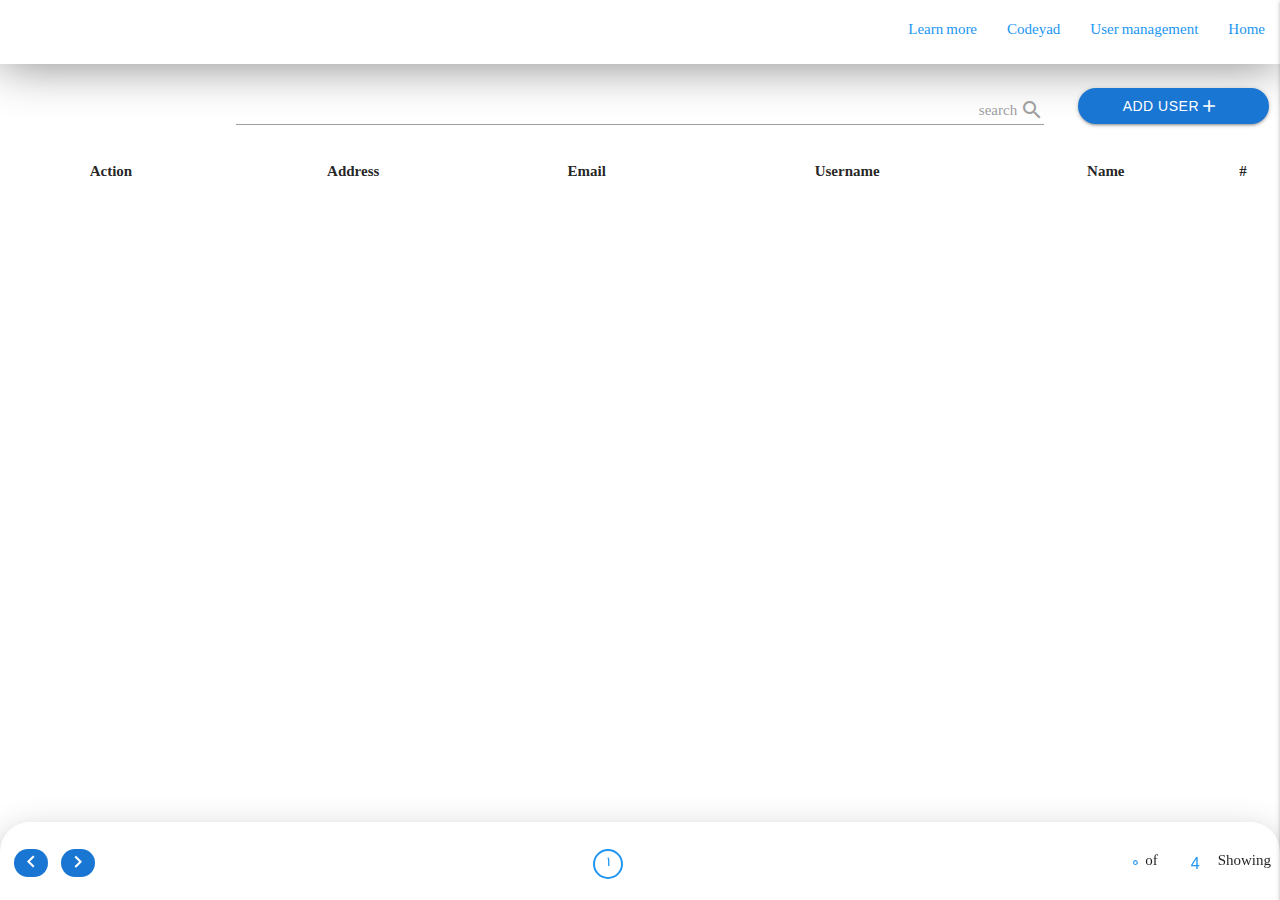
==== commit 4fa75e67: "12 june 24" ====
--- a/users.html
+++ b/users.html
@@ -58,7 +58,8 @@
     <!-- ---add button--- -->
 
     <div class="p-l-10 p-r-10 p-t-10 col s12 m4 l2">
-        <button id="add_user_button" class="waves-effect waves-light btn blue darken-2 p-l-30 p-r-30 w-full rounded_pill flex-c">
+        <button id="add_user_button" class="waves-effect waves-light btn blue darken-2 p-l-30 p-r-30 w-full rounded_pill flex-c"
+        x-on:click="showAddModal=true">
             <i class="material-icons m-r-5">add</i>
             Add User
         </button>
@@ -67,8 +68,9 @@
     <!-- ----search section---- -->
 
     <div class="row  col s12 m8 l8 m-b-0">
-        <div class="input-field col s12">
-            <input id="search" type="text" class="validate">
+        <div class="input-field col s12"
+        x-init="$watch('searchChar' , (value)=>handleSearch(value))" >
+            <input id="search" type="text" class="validate" x-model="searchChar">
             <label for="search">
                 <i class="material-icons pos-relative top-7">search</i>
                 search
@@ -101,7 +103,7 @@
 
 <section class="user_list_section" x-init="getUsers()">
     <ul class="collapsible hide-on-med-and-up">
-        <template x-for="user in users">
+        <template x-for="user in pageUsers">
             <li class="users_list_item">
                 <div class="collapsible-header">
                     <i class="material-icons blue-text darken-2 users_list_arrow_icon trans-0-2">
@@ -120,12 +122,13 @@
                     </div>
                     <div class="p-all-5">
                         <span class="f-bold">Address : </span>
-                        <span x-text="user.address.city+' - '+user.address.street"></span>
+                        <span x-text="(user.address?.city  || '') +' - '+ (user.address?.street || '')"></span>
                     </div>
                     <div class="p-all-5 flex-l-m">
                         <span class="f-bold">Action : </span>
                         <span>
-                            <i class="material-icons red-text accent-4 m-l-5 m-r-5">
+                            <i class="material-icons red-text accent-4 m-l-5 m-r-5"
+                            x-on:click="handleDeleteUser(user.id)">
                                 delete_forever
                             </i>
                             <i class="material-icons amber-text accent-4 m-l-5 m-r-5">
@@ -152,15 +155,15 @@
                 </tr>
             </thead>
             <tbody class="desktop_table_body ">
-                <template x-for="user in users">
+                <template x-for="user in pageUsers">
                         <tr>
                             <td x-text="user.id"></td>
                             <td x-text="user.name"></td>
                             <td x-text="user.username"></td>
                             <td x-text="user.email"></td>
-                            <td x-text="user.address.city+' - '+user.address.street"></td>
+                            <td x-text="(user.address?.city  || '') +' - '+ (user.address?.street || '')" ></td>
                             <td>
-                                <i class="material-icons red-text accent-4 m-l-5 m-r-5">
+                                <i class="material-icons red-text accent-4 m-l-5 m-r-5" x-on:click=" handleDeleteUser(user.id)">
                                 delete_forever
                                 </i>
                                 <i class="material-icons amber-text accent-4 m-l-5 m-r-5">
@@ -178,17 +181,25 @@
     <div class="pagination_container container p-l-9 p-r-9 p-t-15 p-b-10 flex-sb-m pos-fixed left-0 right-0 bottom-0 z-depth-4 rounded_top_30">
        <div class="pagination_item_counts flex-l p-l-10 flex-l-m">
         Showing
-        <span class="m-l-5 m-r-5 max-w-50">
-            <input type="number" class="blue-text darken-2 no-border center-align m-b-0" value="10">
+        <span class="m-l-5 m-r-5 max-w-50 pos-relative top-4">
+            <input type="number" class="blue-text darken-2 no-border center-align m-b-0" 
+             x-on:change="handleChangeItemCount($el)" x-bind:value="itemCount" >
         </span>
         of
-        <span class="blue-text darken-2 m-l-5 m-r-5">100</span>
+        <span class="blue-text darken-2 m-l-5 m-r-5" x-text="users.length"></span>
        </div> 
 
 
+       <strong x-text="currentPage" class="blue-text page_number"></strong>
+
+
        <div class="pgination_buttons">
-        <i class="material-icons blue darken-2 m-l-5 m-r-5 p-l-5 p-r-5 p-t-1 p-b-3 waves-effect waves-light white-text rounded_pill">keyboard_arrow_right</i>
-        <i class="material-icons blue darken-2 m-l-5 m-r-5 p-l-5 p-r-5 p-t-1 p-b-3 waves-effect waves-light white-text rounded_pill">keyboard_arrow_left</i>
+        <i class="material-icons blue darken-2 m-l-5 m-r-5 p-l-5 p-r-5 p-t-1 p-b-3 
+        waves-effect waves-light white-text rounded_pill" x-on:click="prevPage()">
+            keyboard_arrow_right</i>
+        <i class="material-icons blue darken-2 m-l-5 m-r-5 p-l-5 p-r-5 p-t-1 p-b-3
+         waves-effect waves-light white-text rounded_pill"  x-on:click="nextPage()">
+            keyboard_arrow_left</i>
        </div>
     </div>
 
@@ -198,35 +209,48 @@
 
 
 
-
-
-<div class="add_user_modal_back dis-none"></div>
-<div class="add_user_modal container rounded_top_30 trans-0-3">
+<div class="add_user_modal_back" x-show="showAddModal" x-transition  x-on:click="showAddModal=false"></div>
+<div class="add_user_modal container rounded_top_30 trans-0-3" x-bind:class="showAddModal && 'show'">
     <div class="row p-t-10 p-b-10 p-r-40 p-l-40 center-on-small-only">
         <h5>
             <i class="material-icons m-r-10 m-l-10 pos-relative top-4">person_add</i>
             Add User
         </h5>
+
+
+
         <form>
+
             <div class="input-field col s12">
-                <input id="name" type="text" class="validate" />
+                <input id="name" type="text" class="validate" x-model="newUserInfo.name"/>
                 <label for="name">Name :</label>
             </div>
+
             <div class="input-field col s12">
-                <input id="username" type="text" class="validate" />
+                <input id="username" type="text" class="validate" x-model="newUserInfo.username" />
                 <label for="username">Username :</label>
             </div>
+
             <div class="input-field col s12">
-                <input id="email" type="text" class="validate" />
+                <input id="email" type="text" class="validate" x-model="newUserInfo.email" />
                 <label for="email">Email :</label>
             </div>
-            <button type="button" class="waves-effect waves-light btn blue darken-1 m-t-20 m-b-10 w-full max-w-250 rounded_pill">
+
+            <button type="button" class="waves-effect waves-light btn blue darken-1 m-t-20 m-b-10 w-full max-w-250 
+            rounded_pill "
+             x-on:click="handleSubmitAddUserForm()"
+             x-bind:class="{pulse : isloading}"
+             x-bind:disable=" isloading">
                 Submit
             </button>
 
         </form>
+
+
+
     </div>
 </div>
+
 
 <!-- ----content section ---end------ -->
 
--- a/assets/css/style.css
+++ b/assets/css/style.css
@@ -80,3 +80,13 @@
   height: calc(100vh - 258px);
   overflow: auto;
 }
+
+.page_number{
+  display: flex;
+  justify-content: center;
+  align-items: center;
+  border: 2px solid;
+  border-radius: 100%;
+  width: 30px;
+  height: 30px;
+}
